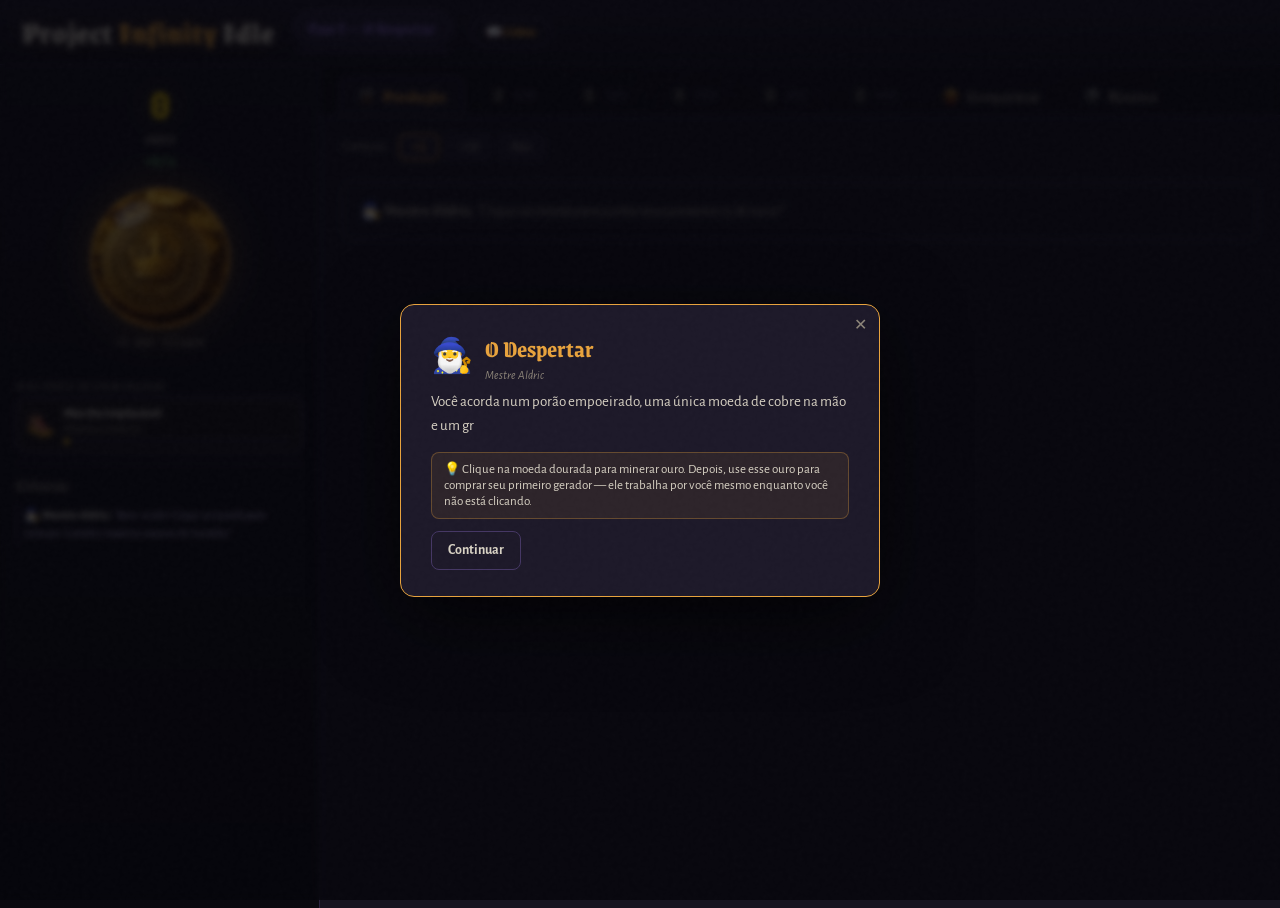
==== index.html @ bbefe7cd "Fix full-list re-render flicker on purchases, add phase lore modal, and fix mobile layout/zoom Purch" ====
<!DOCTYPE html>
<html lang="pt-BR">
<head>
<meta charset="UTF-8">
<meta name="viewport" content="width=device-width, initial-scale=1.0">
<title>Project Infinity Idle</title>
<link rel="icon" type="image/jpeg" href="img/gold-coins.jpg">
<link rel="preconnect" href="https://fonts.googleapis.com">
<link rel="preconnect" href="https://fonts.gstatic.com" crossorigin>
<link href="https://fonts.googleapis.com/css2?family=Grenze+Gotisch:wght@400;600;800&family=Alegreya+Sans:ital,wght@0,400;0,500;0,700;1,400&family=JetBrains+Mono:wght@400;700&display=swap" rel="stylesheet">
<link rel="stylesheet" href="style.css">
</head>
<body>
<div id="grain"></div>

<header id="topbar">
  <button id="panel-toggle" title="Mostrar/ocultar painel de recursos">☰</button>
  <h1 id="game-title">Project <span>Infinity</span> Idle</h1>
  <div id="phase-wrap">
    <div id="phase-badge" title="Sua fase atual de progressão">Fase I — O Despertar</div>
    <div id="phase-progress"><div id="phase-progress-fill"></div></div>
  </div>
  <button id="codex-btn" title="Códex — releia as histórias de Mestre Aldric">📖 Códex</button>
  <div id="essence-badge" class="hidden" title="Essência: +2% de produção global por ponto, permanente">
    <span class="ess-icon">✦</span><span id="essence-count">0</span> Essência
  </div>
</header>

<div id="event-banner" class="hidden"></div>

<main id="layout">

  <!-- ===== Painel esquerdo: recursos + clique ===== -->
  <aside id="left-panel">
    <div id="gold-box">
      <div id="gold-amount">0</div>
      <div id="gold-label">ouro</div>
      <div id="gold-rate">+0/s</div>
    </div>

    <button id="click-coin" title="Clique para minerar ouro">
      <div class="coin-shine"></div>
    </button>
    <div id="click-power-label">+1 por clique</div>

    <div id="left-extra">
      <div id="resources-box"></div>
      <div id="buffs-box"></div>
      <div id="closest-ach-box"></div>

      <div id="log-box">
        <div id="log-title">Crônicas</div>
        <div id="log-feed"></div>
      </div>
    </div>
  </aside>

  <!-- ===== Área central: abas ===== -->
  <section id="main-panel">
    <nav id="tabs"></nav>
    <div id="tab-content"></div>
  </section>

</main>

<div id="float-layer"></div>
<div id="toast-layer"></div>
<div id="modal-layer" class="hidden"></div>

<script src="js/format.js"></script>
<script src="js/data.js"></script>
<script src="js/state.js"></script>
<script src="js/game.js"></script>
<script src="js/ui.js"></script>
<script src="js/main.js"></script>
</body>
</html>
---- style.css ----
/* ===== Project Infinity Idle — grimório obsidiana ===== */

:root {
  --bg: #0b0a10;
  --bg2: #12101a;
  --panel: #16131f;
  --panel2: #1d1929;
  --border: #2c2440;
  --border-hi: #453764;
  --text: #d8d2c4;
  --text-dim: #8d8579;
  --gold: #e8a33d;
  --gold-hi: #ffd700;
  --ember: #ff6b5e;
  --arcane: #8f6fd8;
  --green: #5fbf6b;
  --font-display: 'Grenze Gotisch', serif;
  --font-body: 'Alegreya Sans', sans-serif;
  --font-num: 'JetBrains Mono', monospace;
}

* { margin: 0; padding: 0; box-sizing: border-box; }

html, body { height: 100%; }

body {
  background:
    radial-gradient(1200px 600px at 70% -10%, rgba(143, 111, 216, var(--arcane-glow, 0.08)), transparent 60%),
    radial-gradient(900px 500px at 10% 110%, rgba(232, 163, 61, 0.06), transparent 60%),
    linear-gradient(rgba(11, 10, 16, 0.94), rgba(11, 10, 16, 0.94)),
    url("img/bg-texture.jpg");
  background-size: auto, auto, auto, cover;
  background-attachment: fixed;
  color: var(--text);
  font-family: var(--font-body);
  overflow: hidden;
  user-select: none;
  touch-action: manipulation; /* evita o zoom de duplo-toque ao clicar rápido (ex.: moeda) sem desativar o pinch-to-zoom */
  transition: background 0.6s ease;
}

/* grão sutil */
#grain {
  position: fixed; inset: 0; pointer-events: none; z-index: 999; opacity: 0.35;
  background-image: url("data:image/svg+xml,%3Csvg viewBox='0 0 200 200' xmlns='http://www.w3.org/2000/svg'%3E%3Cfilter id='n'%3E%3CfeTurbulence type='fractalNoise' baseFrequency='0.9' numOctaves='2'/%3E%3CfeColorMatrix type='saturate' values='0'/%3E%3C/filter%3E%3Crect width='100%25' height='100%25' filter='url(%23n)' opacity='0.05'/%3E%3C/svg%3E");
}

/* ===== Topo ===== */
#topbar {
  display: flex; align-items: center; gap: 18px;
  padding: 10px 22px;
  border-bottom: 1px solid var(--border);
  background: linear-gradient(180deg, rgba(29, 25, 41, 0.9), rgba(18, 16, 26, 0.7));
}

#game-title {
  font-family: var(--font-display);
  font-weight: 800;
  font-size: 30px;
  letter-spacing: 1px;
  color: var(--text);
  cursor: pointer;
  text-shadow: 0 0 24px rgba(232, 163, 61, 0.25);
}
#game-title span { color: var(--gold); }

#panel-toggle {
  display: none;
  font-size: 20px;
  background: transparent; color: var(--text-dim);
  border: 1px solid var(--border-hi); border-radius: 8px;
  padding: 4px 10px; cursor: pointer;
}

#phase-wrap { display: flex; flex-direction: column; gap: 4px; min-width: 160px; }
#phase-badge {
  font-family: var(--font-display);
  font-size: 17px;
  color: var(--arcane);
  border: 1px solid var(--border-hi);
  border-radius: 20px;
  padding: 3px 14px;
  background: rgba(143, 111, 216, 0.08);
}
#phase-progress {
  height: 5px; border-radius: 3px;
  background: rgba(143, 111, 216, 0.12);
  overflow: hidden;
  margin: 0 4px;
}
#phase-progress-fill {
  height: 100%; width: 0%;
  background: linear-gradient(90deg, var(--arcane), #b9a0f0);
  transition: width 0.4s ease;
}

#codex-btn {
  font-family: var(--font-body); font-weight: 700; font-size: 13px;
  background: transparent; color: var(--gold);
  border: 1px solid var(--border-hi); border-radius: 20px;
  padding: 5px 14px; cursor: pointer;
  transition: border-color 0.15s, color 0.15s;
}
#codex-btn:hover { border-color: var(--gold-hi); color: var(--gold-hi); }

#essence-badge {
  margin-left: auto;
  font-family: var(--font-num);
  font-size: 14px;
  color: var(--gold);
  border: 1px solid rgba(232, 163, 61, 0.4);
  border-radius: 20px;
  padding: 4px 14px;
  background: rgba(232, 163, 61, 0.07);
}
.ess-icon { margin-right: 4px; }

/* ===== Banner de evento ===== */
#event-banner {
  position: fixed; top: 62px; left: 50%; transform: translateX(-50%);
  z-index: 50;
  background: linear-gradient(180deg, #241d38, #191426);
  border: 1px solid var(--gold);
  border-radius: 10px;
  padding: 10px 20px;
  font-size: 15px;
  box-shadow: 0 8px 40px rgba(232, 163, 61, 0.25);
  animation: bannerIn 0.5s ease;
  max-width: 720px;
}
@keyframes bannerIn { from { transform: translate(-50%, -20px); opacity: 0; } to { transform: translate(-50%, 0); opacity: 1; } }
.ev-icon { font-size: 20px; margin-right: 6px; }
.merchant-btn {
  margin-left: 14px;
  font-family: var(--font-body); font-weight: 700;
  background: var(--gold); color: #1a1408; border: none;
  border-radius: 6px; padding: 6px 14px; cursor: pointer;
}
.merchant-btn:hover { background: var(--gold-hi); }

/* ===== Layout ===== */
#layout {
  display: grid;
  grid-template-columns: 320px 1fr;
  height: calc(100vh - 57px);
}

/* ===== Painel esquerdo ===== */
#left-panel {
  border-right: 1px solid var(--border);
  background: linear-gradient(180deg, var(--bg2), var(--bg));
  display: flex; flex-direction: column;
  padding: 18px 16px 10px;
  overflow-y: auto;
}

#gold-box { text-align: center; }
#gold-amount {
  font-family: var(--font-num);
  font-weight: 700;
  font-size: 34px;
  color: var(--gold-hi);
  text-shadow: 0 0 30px rgba(255, 215, 0, 0.35);
}
#gold-label {
  font-family: var(--font-display);
  font-size: 18px; color: var(--text-dim);
  margin-top: -4px;
}
#gold-rate { font-family: var(--font-num); font-size: 13px; color: var(--green); margin-top: 2px; }

#click-coin {
  width: 140px; height: 140px;
  margin: 18px auto 6px;
  border-radius: 50%;
  border: 3px solid rgba(232, 163, 61, 0.6);
  background-image: url("img/gold-coins.jpg");
  background-size: cover;
  background-position: center 35%;
  cursor: pointer;
  position: relative;
  box-shadow: 0 0 45px rgba(232, 163, 61, 0.3), inset 0 -8px 20px rgba(0,0,0,0.3);
  transition: transform 0.08s ease;
  touch-action: manipulation;
}
#click-coin:hover { transform: scale(1.04); }
#click-coin:active { transform: scale(0.94); }
#click-coin.pulse { animation: coinPulse 0.25s ease; }
@keyframes coinPulse { 0% { box-shadow: 0 0 45px rgba(255,215,0,0.7); } 100% { box-shadow: 0 0 45px rgba(232,163,61,0.3); } }
.coin-shine {
  position: absolute; top: 12px; left: 20px; width: 40px; height: 22px;
  background: rgba(255,255,255,0.35); border-radius: 50%;
  transform: rotate(-25deg); pointer-events: none;
}

#click-power-label {
  text-align: center;
  font-family: var(--font-num); font-size: 12px;
  color: var(--text-dim);
  margin-bottom: 14px;
}

#resources-box { margin: 6px 0; }
.res-row {
  display: flex; align-items: center; gap: 8px;
  font-size: 14px; padding: 3px 6px;
  border-radius: 6px;
}
.res-row:hover { background: rgba(255,255,255,0.03); }
.res-name { color: var(--text-dim); }
.res-val { margin-left: auto; font-family: var(--font-num); font-size: 13px; }

#buffs-box { margin: 8px 0; display: flex; flex-direction: column; gap: 5px; }
.buff-chip {
  font-size: 13px;
  border: 1px solid rgba(232, 163, 61, 0.45);
  background: rgba(232, 163, 61, 0.08);
  border-radius: 8px;
  padding: 4px 10px;
  animation: buffGlow 2s ease-in-out infinite;
}
@keyframes buffGlow { 0%, 100% { box-shadow: 0 0 6px rgba(232,163,61,0.15); } 50% { box-shadow: 0 0 14px rgba(232,163,61,0.4); } }
.buff-t { float: right; font-family: var(--font-num); font-size: 12px; color: var(--gold); }

#closest-ach-box { margin: 6px 0 10px; }
.closest-ach-title { font-size: 11px; color: var(--text-dim); text-transform: uppercase; letter-spacing: 0.5px; margin-bottom: 4px; }
.closest-ach-card {
  display: flex; align-items: center; gap: 10px;
  border: 1px solid var(--border-hi);
  border-radius: 10px;
  padding: 8px 10px;
  background: rgba(232, 163, 61, 0.04);
}
.closest-ach-card.secret { border-style: dashed; background: rgba(143, 111, 216, 0.05); }
.closest-ach-icon { font-size: 22px; }
.closest-ach-info { flex: 1; min-width: 0; }
.closest-ach-name { font-size: 13px; font-weight: 700; }
.closest-ach-desc { font-size: 11px; color: var(--text-dim); margin-bottom: 4px; }
.closest-ach-bar { height: 5px; border-radius: 3px; background: var(--panel2); overflow: hidden; }
.closest-ach-fill { height: 100%; background: linear-gradient(90deg, var(--gold), var(--gold-hi)); transition: width 0.4s ease; }

#log-box {
  margin-top: auto;
  border-top: 1px solid var(--border);
  padding-top: 8px;
  min-height: 180px;
}
#log-title {
  font-family: var(--font-display); font-size: 17px;
  color: var(--text-dim); margin-bottom: 6px;
}
#log-feed { max-height: 220px; overflow-y: auto; font-size: 12.5px; line-height: 1.45; }
.log-entry {
  padding: 4px 6px; border-left: 2px solid var(--border);
  margin-bottom: 4px; color: var(--text-dim);
  animation: logIn 0.3s ease;
}
.log-entry b { color: var(--text); }
.log-entry i { color: #b9aed6; }
@keyframes logIn { from { opacity: 0; transform: translateX(-8px); } to { opacity: 1; transform: none; } }
.ach-bonus { color: var(--green); font-size: 11px; }

/* ===== Painel central ===== */
#main-panel { display: flex; flex-direction: column; overflow: hidden; }

#tabs {
  display: flex; gap: 4px;
  padding: 10px 18px 0;
  border-bottom: 1px solid var(--border);
  flex-wrap: wrap;
}
.tab-btn {
  font-family: var(--font-display);
  font-size: 17px; letter-spacing: 0.5px;
  background: transparent;
  color: var(--text-dim);
  border: 1px solid transparent;
  border-bottom: none;
  border-radius: 10px 10px 0 0;
  padding: 7px 18px;
  cursor: pointer;
  transition: color 0.15s;
}
.tab-btn:hover { color: var(--text); }
.tab-btn.active {
  color: var(--gold);
  background: var(--panel);
  border-color: var(--border);
}
.tab-btn.locked { color: #4d4660; cursor: not-allowed; }
.tab-icon { margin-right: 6px; display: inline-flex; vertical-align: -5px; }
.tab-icon img { width: 20px; height: 20px; object-fit: contain; }

#tab-content {
  flex: 1; overflow-y: auto;
  padding: 18px 22px 40px;
  background: var(--panel);
}

.section-title {
  font-family: var(--font-display);
  font-size: 21px; color: var(--gold);
  margin: 18px 0 10px;
}
.tab-intro { color: var(--text-dim); margin-bottom: 14px; font-style: italic; }
.empty-hint {
  padding: 18px; color: var(--text-dim);
  border: 1px dashed var(--border-hi); border-radius: 10px;
  margin-top: 10px;
}

/* ===== Botões de compra ===== */
.buy-bar { display: flex; align-items: center; gap: 6px; margin-bottom: 12px; }
.buy-label { color: var(--text-dim); font-size: 13px; margin-right: 4px; }
.buy-amt {
  font-family: var(--font-num); font-size: 12px;
  background: var(--panel2); color: var(--text-dim);
  border: 1px solid var(--border); border-radius: 6px;
  padding: 4px 12px; cursor: pointer;
}
.buy-amt.active { color: var(--gold); border-color: var(--gold); }

.buy-btn {
  font-family: var(--font-body); font-weight: 700; font-size: 13px;
  min-width: 130px;
  background: var(--panel2);
  color: #6e6552;
  border: 1px solid var(--border);
  border-radius: 8px;
  padding: 8px 12px;
  cursor: not-allowed;
  transition: all 0.15s;
  text-align: center;
}
.buy-btn.afford {
  background: linear-gradient(180deg, #3a2f14, #2b2210);
  color: var(--gold-hi);
  border-color: var(--gold);
  cursor: pointer;
  box-shadow: 0 0 12px rgba(232, 163, 61, 0.15);
}
.buy-btn.afford:hover { background: linear-gradient(180deg, #4a3c18, #352a12); transform: translateY(-1px); }
.buy-btn.afford:active { transform: translateY(1px); }
.btn-cost { font-family: var(--font-num); font-weight: 400; font-size: 11px; opacity: 0.85; }
.cost-missing { color: var(--ember); }

/* ===== Geradores ===== */
.gen-list { display: flex; flex-direction: column; gap: 8px; }
.gen-row {
  display: flex; align-items: center; gap: 14px;
  background: var(--panel2);
  border: 1px solid var(--border);
  border-radius: 10px;
  padding: 10px 14px;
}
.row-enter { animation: rowIn 0.35s ease; }
.row-enter-sm { animation: rowIn 0.3s ease; }
@keyframes rowIn { from { opacity: 0; transform: translateY(8px); } to { opacity: 1; transform: none; } }
.gen-row:hover { border-color: var(--border-hi); }
.gen-info { flex: 1; }
.gen-icon { font-size: 20px; }
.gen-name { font-size: 16px; font-weight: 700; }
.gen-owned { font-family: var(--font-num); font-size: 12px; color: var(--gold); margin-left: 6px; }
.gen-flavor { font-size: 12px; color: var(--text-dim); font-style: italic; }
.gen-prod { font-family: var(--font-num); font-size: 12px; color: var(--green); margin-top: 2px; }

/* ===== Upgrades ===== */
.up-grid { display: grid; grid-template-columns: repeat(auto-fill, minmax(180px, 1fr)); gap: 10px; }
.up-card {
  background: var(--panel2);
  border: 1px solid var(--border);
  border-radius: 10px;
  padding: 12px;
  text-align: left;
  color: var(--text);
  cursor: not-allowed;
  transition: all 0.15s;
  font-family: var(--font-body);
  opacity: 0.6;
}
.up-card.afford { opacity: 1; border-color: var(--arcane); cursor: pointer; box-shadow: 0 0 12px rgba(143, 111, 216, 0.12); }
.up-card.afford:hover { transform: translateY(-2px); border-color: #b9a0f0; }
.up-icon { font-size: 22px; }
.up-name { font-weight: 700; font-size: 14px; margin: 4px 0 2px; }
.up-desc { font-size: 12px; color: var(--text-dim); }
.up-cost { font-family: var(--font-num); font-size: 11px; color: var(--gold); margin-top: 6px; }

/* ===== Combate ===== */
.combat-panel {
  background: linear-gradient(180deg, #1c1526, #151020);
  border: 1px solid var(--border-hi);
  border-radius: 14px;
  padding: 16px 20px;
  text-align: center;
  margin-bottom: 6px;
}
.combat-wave { font-family: var(--font-display); font-size: 20px; margin-bottom: 8px; }
.boss-tag { color: var(--ember); animation: bossPulse 0.8s ease-in-out infinite; }
.cd-tag { color: var(--text-dim); font-size: 14px; }
@keyframes bossPulse { 0%, 100% { opacity: 1; } 50% { opacity: 0.4; } }
.enemy-box {
  width: 64px; height: 64px;
  background: transparent; border: none; cursor: pointer;
  transition: transform 0.08s;
  filter: drop-shadow(0 0 18px rgba(255, 107, 94, 0.25));
}
.enemy-img { width: 100%; height: 100%; object-fit: contain; pointer-events: none; }
.enemy-box:hover { transform: scale(1.08); }
.enemy-box:active { transform: scale(0.9); }
.enemy-box.is-boss { width: 84px; height: 84px; filter: drop-shadow(0 0 30px rgba(255, 60, 40, 0.5)); }
.enemy-box.shake { animation: enemyShake 0.28s ease; }
@keyframes enemyShake {
  10%, 90% { transform: translateX(-2px) rotate(-1deg); }
  20%, 80% { transform: translateX(4px) rotate(1deg); }
  30%, 50%, 70% { transform: translateX(-7px) rotate(-2deg); }
  40%, 60% { transform: translateX(7px) rotate(2deg); }
  100% { transform: none; }
}
.hp-bar {
  height: 16px; border-radius: 8px;
  background: #241c30;
  border: 1px solid var(--border-hi);
  overflow: hidden;
  margin: 10px auto 4px; max-width: 460px;
}
.hp-fill {
  height: 100%;
  background: linear-gradient(90deg, #c93b30, #ff6b5e);
  transition: width 0.15s linear;
}
.hp-fill.flash { animation: hpFlash 0.35s ease; }
@keyframes hpFlash {
  0% { filter: brightness(2.6) saturate(1.5); }
  100% { filter: brightness(1); }
}
.hp-text { font-family: var(--font-num); font-size: 12px; color: var(--text-dim); }
.boss-timer { font-family: var(--font-num); font-size: 15px; color: var(--ember); min-height: 20px; }
.team-dps { font-size: 13px; color: var(--text-dim); margin-top: 4px; }

/* ===== Heróis ===== */
.hero-list { display: flex; flex-direction: column; gap: 8px; }
.hero-row {
  display: flex; align-items: center; gap: 14px;
  background: var(--panel2);
  border: 1px solid var(--border);
  border-radius: 10px;
  padding: 10px 14px;
}
.hero-portrait {
  flex: none; width: 52px; height: 52px;
  border-radius: 50%;
  background-size: cover; background-position: center;
  border: 2px solid var(--border-hi);
  box-shadow: 0 0 12px rgba(0,0,0,0.5);
  filter: saturate(0.9) contrast(1.05);
}
.hero-locked .hero-portrait { filter: grayscale(0.8) brightness(0.6); }
.hero-locked { opacity: 0.75; border-style: dashed; }
.hero-info { flex: 1; }
.hero-icon { font-size: 20px; }
.hero-name { font-size: 15px; }
.hero-title { color: var(--arcane); font-size: 12.5px; font-style: italic; margin-left: 4px; }
.hero-story { font-size: 12.5px; color: var(--text-dim); font-style: italic; margin-top: 3px; }
.hero-stats { font-family: var(--font-num); font-size: 12.5px; color: var(--text-dim); margin-top: 3px; }
.hero-stats b { color: var(--text); }
.hero-gear { margin-top: 5px; display: flex; gap: 6px; }
.gear-chip {
  font-family: var(--font-num); font-size: 11px;
  border: 1px solid; border-radius: 6px;
  padding: 2px 8px;
}
.gear-empty { border-color: var(--border); color: #55506a; }

/* ===== Classes, Campo de Batalha, Reserva e Bolsa ===== */
.hero-class-tag { font-size: 11px; font-family: var(--font-num); margin-left: 6px; }

.synergy-bar {
  display: flex; align-items: center; gap: 16px; flex-wrap: wrap;
  background: var(--panel2);
  border: 1px solid var(--border-hi);
  border-radius: 10px;
  padding: 8px 14px;
  margin: 4px 0;
}
.synergy-classes { display: flex; gap: 14px; }
.synergy-class { display: flex; align-items: center; gap: 4px; font-family: var(--font-num); font-weight: 700; }
.sc-icon { font-size: 16px; }
.sc-count { font-size: 15px; }
.synergy-bonus { font-size: 13px; color: var(--text-dim); }
.synergy-bonus b { color: var(--gold-hi); font-family: var(--font-num); }
.sb-hint { font-size: 11px; opacity: 0.7; margin-left: 4px; }
.sb-none { color: var(--ember); font-weight: 700; }

.field-grid, .bench-grid, .bag-grid {
  display: grid;
  grid-template-columns: repeat(auto-fill, minmax(146px, 1fr));
  gap: 10px;
}
.bench-grid, .bag-grid { border-radius: 12px; transition: box-shadow 0.15s; }
.bench-grid.dragover { box-shadow: inset 0 0 0 2px var(--gold-hi); }

.field-slot {
  min-height: 152px;
  border: 1px dashed var(--border-hi);
  border-radius: 12px;
  background: rgba(143, 111, 216, 0.03);
  display: flex; flex-direction: column;
  transition: border-color 0.15s, background 0.15s, box-shadow 0.15s;
}
.field-slot.filled { border-style: solid; border-color: var(--border); background: transparent; }
.field-slot.dragover { border-color: var(--gold-hi); background: rgba(232, 163, 61, 0.1); box-shadow: 0 0 14px rgba(232, 163, 61, 0.25); }
.fs-empty {
  flex: 1; display: flex; align-items: center; justify-content: center;
  color: #55506a; font-size: 12px; font-family: var(--font-num);
  cursor: pointer;
}
.field-slot:not(.filled):hover .fs-empty { color: var(--text-dim); }

.hero-mini {
  background: var(--panel2);
  border: 1px solid var(--border);
  border-radius: 12px;
  padding: 8px;
  display: flex; flex-direction: column; gap: 5px;
  cursor: grab;
  width: 100%;
  transition: transform 0.12s, border-color 0.15s, box-shadow 0.15s, opacity 0.15s;
}
.hero-mini:hover { border-color: var(--border-hi); transform: translateY(-1px); }
.hero-mini:active { cursor: grabbing; }
.hero-mini.selected { border-color: var(--gold-hi); box-shadow: 0 0 14px rgba(232, 163, 61, 0.3); }
.hero-mini.dragging { opacity: 0.45; }
.hero-mini.dragover { border-color: var(--gold-hi); box-shadow: 0 0 14px rgba(232, 163, 61, 0.3); }
.hero-mini.eligible-up { border-color: var(--green); box-shadow: 0 0 12px rgba(95, 191, 107, 0.25); }
.hero-mini.eligible-down { border-color: #6a3d3d; opacity: 0.8; }
.hm-head { display: flex; align-items: center; gap: 6px; }
.hm-portrait { width: 40px; height: 40px; border-width: 2px; }
.hm-class { font-size: 16px; }
.hm-delta { margin-left: auto; font-family: var(--font-num); font-size: 11px; font-weight: 700; }
.hero-mini.eligible-up .hm-delta { color: var(--green); }
.hero-mini.eligible-down .hm-delta { color: var(--ember); }
.hm-name { font-size: 13px; }
.hm-name b { color: var(--text); }
.hm-stats { font-family: var(--font-num); font-size: 11px; color: var(--text-dim); }
.hm-stats b { color: var(--text); }
.hm-gear { margin-top: 2px; flex-wrap: wrap; }
.mini-chip { cursor: pointer; }
.mini-chip:hover { filter: brightness(1.35); }
.hm-level { min-width: 0; width: 100%; font-size: 12px; padding: 5px 6px; margin-top: auto; }

.gear-chip.droptarget { outline: 1px dashed currentColor; outline-offset: 1px; }
.gear-chip.eligible-up { border-color: var(--green) !important; color: var(--green) !important; }
.gear-chip.eligible-down { border-color: var(--ember) !important; color: var(--ember) !important; }

.bag-count { font-family: var(--font-num); font-size: 13px; color: var(--gold); }
.bag-card {
  background: var(--bg2);
  border: 2px solid var(--border-hi);
  border-radius: 12px;
  padding: 10px 8px;
  text-align: center;
  position: relative;
  cursor: grab;
  transition: transform 0.12s, box-shadow 0.15s, opacity 0.15s;
}
.bag-card:hover { transform: translateY(-2px); box-shadow: 0 4px 16px rgba(0, 0, 0, 0.4); }
.bag-card:active { cursor: grabbing; }
.bag-card.selected { box-shadow: 0 0 16px rgba(232, 163, 61, 0.45); }
.bag-card.dragging { opacity: 0.45; }
.bc-icon { font-size: 30px; filter: drop-shadow(0 0 8px currentColor); }
.bc-rar { font-family: var(--font-display); font-size: 15px; }
.bc-slot { font-size: 11px; color: var(--text-dim); }
.bc-mult { font-family: var(--font-num); font-size: 12px; color: var(--text); margin-top: 2px; }
.bc-aff { font-size: 13px; margin-top: 3px; min-height: 16px; }
.bc-scrap {
  position: absolute; top: 4px; right: 4px;
  background: rgba(0, 0, 0, 0.35);
  border: 1px solid var(--border);
  border-radius: 6px;
  font-size: 12px; line-height: 1;
  padding: 3px 5px; cursor: pointer; color: var(--text-dim);
  transition: border-color 0.12s, color 0.12s, background 0.12s;
}
.bc-scrap:hover { border-color: var(--ember); color: var(--ember); background: rgba(255, 107, 94, 0.12); }

/* ===== Base ===== */
.room-grid { display: grid; grid-template-columns: repeat(auto-fill, minmax(250px, 1fr)); gap: 12px; }
.room-card {
  background: var(--panel2);
  border: 1px solid var(--border);
  border-radius: 12px;
  padding: 14px;
  display: flex; flex-direction: column; gap: 8px;
}
.room-card:hover { border-color: var(--border-hi); }
.room-icon { font-size: 22px; }
.room-head { font-size: 15px; }
.room-lvl { float: right; font-family: var(--font-num); font-size: 12px; color: var(--gold); }
.room-desc { font-size: 12.5px; color: var(--text-dim); flex: 1; }
.room-btn { min-width: 0; }

/* ===== Talentos ===== */
.know-banner {
  font-size: 15px;
  border: 1px solid var(--border-hi);
  background: rgba(143, 111, 216, 0.06);
  border-radius: 10px;
  padding: 10px 16px;
  margin-bottom: 14px;
  font-family: var(--font-num);
}
.talent-trees { display: grid; grid-template-columns: repeat(3, 1fr); gap: 14px; }
.tree-title { font-family: var(--font-display); font-size: 20px; text-align: center; color: var(--arcane); margin-bottom: 8px; }
.talent-col { display: flex; flex-direction: column; gap: 8px; }
.talent-card {
  background: var(--panel2);
  border: 1px solid var(--border);
  border-radius: 10px;
  padding: 10px 12px;
  text-align: left;
  color: var(--text);
  font-family: var(--font-body);
  cursor: not-allowed;
  opacity: 0.65;
  transition: all 0.15s;
}
.talent-card.afford { opacity: 1; cursor: pointer; border-color: var(--arcane); }
.talent-card.afford:hover { transform: translateY(-2px); box-shadow: 0 4px 16px rgba(143, 111, 216, 0.2); }
.talent-card.maxed { opacity: 1; border-color: var(--gold); background: rgba(232, 163, 61, 0.06); }
.tal-head { font-size: 14px; }
.tal-lvl { float: right; font-family: var(--font-num); font-size: 12px; color: var(--gold); }
.tal-desc { font-size: 12px; color: var(--text-dim); margin: 4px 0; }
.tal-cost { font-family: var(--font-num); font-size: 11px; color: var(--arcane); }

/* ===== Prestígio ===== */
.prestige-box {
  max-width: 560px; margin: 30px auto; text-align: center;
  background: radial-gradient(400px 300px at 50% 0%, rgba(232, 163, 61, 0.08), transparent), var(--panel2);
  border: 1px solid var(--gold);
  border-radius: 16px;
  padding: 30px;
  box-shadow: 0 0 60px rgba(232, 163, 61, 0.12);
}
.prestige-sigil {
  font-size: 54px; color: var(--gold);
  animation: sigilSpin 12s linear infinite;
  display: inline-block;
  text-shadow: 0 0 30px rgba(232, 163, 61, 0.6);
}
@keyframes sigilSpin { from { transform: rotate(0); } to { transform: rotate(360deg); } }
.prestige-title { font-family: var(--font-display); font-size: 32px; color: var(--gold); }
.prestige-text { color: var(--text-dim); font-size: 14px; margin: 14px 0; line-height: 1.5; }
.prestige-current { font-size: 15px; margin-bottom: 18px; }
.prestige-btn {
  font-family: var(--font-display); font-size: 24px; letter-spacing: 2px;
  background: linear-gradient(180deg, var(--gold), #a86f1c);
  color: #1a1205;
  border: none; border-radius: 12px;
  padding: 14px 40px;
  cursor: pointer;
  box-shadow: 0 0 30px rgba(232, 163, 61, 0.4);
  transition: all 0.15s;
}
.prestige-btn:hover { transform: scale(1.04); box-shadow: 0 0 45px rgba(255, 215, 0, 0.5); }
.prestige-btn.disabled { filter: grayscale(0.8); opacity: 0.5; cursor: not-allowed; }
.prestige-btn .btn-cost { font-family: var(--font-num); font-size: 12px; letter-spacing: 0; }
.prestige-hint { margin-top: 16px; font-size: 12px; color: var(--text-dim); }

/* ===== Conquistas ===== */
.ach-summary {
  font-size: 15px;
  border: 1px solid var(--border-hi);
  border-radius: 10px;
  padding: 10px 16px;
  background: rgba(232, 163, 61, 0.05);
}
.ach-grid { display: grid; grid-template-columns: repeat(auto-fill, minmax(150px, 1fr)); gap: 10px; }
.ach-card {
  background: var(--panel2);
  border: 1px solid var(--border);
  border-radius: 10px;
  padding: 12px;
  text-align: center;
  opacity: 0.45;
  transition: all 0.2s;
}
.ach-card.done {
  opacity: 1;
  border-color: var(--gold);
  box-shadow: 0 0 14px rgba(232, 163, 61, 0.15);
}
.ach-card.secret { border-style: dashed; }
.ach-icon { font-size: 26px; }
.ach-name { font-weight: 700; font-size: 13px; margin: 4px 0 2px; }
.ach-desc { font-size: 11px; color: var(--text-dim); }

/* ===== Ajustes ===== */
.config-box { max-width: 460px; display: flex; flex-direction: column; gap: 10px; }
.cfg-btn {
  font-family: var(--font-body); font-weight: 700; font-size: 14px;
  background: var(--panel2); color: var(--text);
  border: 1px solid var(--border-hi);
  border-radius: 8px;
  padding: 10px 16px;
  cursor: pointer;
  text-align: left;
  transition: all 0.15s;
}
.cfg-btn:hover { border-color: var(--gold); }
.cfg-btn.danger { border-color: rgba(255, 107, 94, 0.5); color: var(--ember); }
.cfg-btn.danger:hover { background: rgba(255, 107, 94, 0.1); }
.stats-box { font-size: 13.5px; line-height: 1.8; color: var(--text-dim); }
.stats-box b { color: var(--text); font-family: var(--font-num); font-size: 12.5px; }
.save-area {
  width: 100%; height: 110px;
  background: var(--bg); color: var(--text);
  border: 1px solid var(--border-hi); border-radius: 8px;
  font-family: var(--font-num); font-size: 11px;
  padding: 8px; margin: 10px 0; resize: none;
}

/* ===== Números flutuantes ===== */
#float-layer { position: fixed; inset: 0; pointer-events: none; z-index: 200; }
.float-num {
  position: absolute;
  font-family: var(--font-num); font-weight: 700; font-size: 17px;
  color: var(--gold-hi);
  text-shadow: 0 2px 8px rgba(0,0,0,0.8);
  animation: floatUp 1.4s ease-out forwards;
  pointer-events: none;
}
@keyframes floatUp {
  0% { opacity: 1; transform: translateY(0) scale(1); }
  100% { opacity: 0; transform: translateY(-70px) scale(1.25); }
}

/* ===== Toasts ===== */
#toast-layer {
  position: fixed; bottom: 20px; right: 20px; z-index: 300;
  display: flex; flex-direction: column; gap: 8px;
}
.toast {
  background: var(--panel2);
  border: 1px solid var(--gold);
  border-radius: 10px;
  padding: 10px 18px;
  font-size: 14px;
  opacity: 0; transform: translateX(30px);
  transition: all 0.35s ease;
  box-shadow: 0 8px 30px rgba(0,0,0,0.5);
}
.toast.show { opacity: 1; transform: none; }
.toast-big {
  font-size: 18px; font-weight: 700;
  padding: 16px 26px;
  animation: toastBigIn 0.4s ease;
}
@keyframes toastBigIn { 0% { transform: scale(0.7) translateX(30px); } 60% { transform: scale(1.08) translateX(0); } 100% { transform: scale(1); } }

/* ===== Flash de tela (drops raros) ===== */
.screen-flash {
  position: fixed; inset: 0; z-index: 500; pointer-events: none;
  opacity: 0; transition: opacity 0.15s ease;
}
.screen-flash.show { opacity: 0.3; }

/* ===== Moeda dourada ===== */
.golden-coin {
  position: fixed; z-index: 250;
  font-size: 42px;
  background: transparent; border: none; cursor: pointer;
  animation: goldenFloat 2s ease-in-out infinite, goldenIn 0.5s ease;
  filter: drop-shadow(0 0 16px rgba(255, 215, 0, 0.8));
}
.golden-coin:hover { transform: scale(1.2); }
@keyframes goldenFloat { 0%, 100% { margin-top: 0; } 50% { margin-top: -12px; } }
@keyframes goldenIn { from { opacity: 0; transform: scale(0); } to { opacity: 1; transform: scale(1); } }
.golden-coin.golden-urgent {
  animation: goldenFloat 0.6s ease-in-out infinite, goldenUrgentPulse 0.6s ease-in-out infinite;
}
@keyframes goldenUrgentPulse {
  0%, 100% { filter: drop-shadow(0 0 16px rgba(255, 215, 0, 0.8)); transform: scale(1); }
  50% { filter: drop-shadow(0 0 36px rgba(255, 70, 40, 0.95)); transform: scale(1.12); }
}

/* ===== Modal ===== */
#modal-layer {
  position: fixed; inset: 0; z-index: 400;
  background: rgba(5, 4, 10, 0.75);
  display: flex; align-items: center; justify-content: center;
  backdrop-filter: blur(3px);
}
#modal-layer.hidden { display: none; }
.modal-box {
  position: relative;
  background: var(--panel2);
  border: 1px solid var(--gold);
  border-radius: 14px;
  padding: 26px 30px;
  max-width: 480px; width: 90%;
  box-shadow: 0 20px 80px rgba(0,0,0,0.7);
  animation: bannerIn 0.3s ease;
}
.modal-box h3 { font-family: var(--font-display); font-size: 24px; color: var(--gold); margin-bottom: 10px; }
.modal-text { font-size: 15px; line-height: 1.6; margin-bottom: 14px; }
.modal-row { display: flex; gap: 10px; margin-top: 10px; }
.modal-close {
  position: absolute; top: 10px; right: 12px;
  background: transparent; border: none; color: var(--text-dim);
  font-size: 16px; cursor: pointer;
}
.modal-close:hover { color: var(--text); }

/* ===== Modal de Lore/Códex ===== */
.lore-head { display: flex; align-items: center; gap: 12px; margin-bottom: 8px; }
.lore-icon { font-size: 34px; }
.lore-head h3 { margin-bottom: 2px; }
.lore-sub { font-size: 12px; color: var(--text-dim); font-style: italic; }
.lore-body { min-height: 3.2em; }
.lore-tip {
  background: rgba(232, 163, 61, 0.08);
  border: 1px solid rgba(232, 163, 61, 0.3);
  border-radius: 8px;
  padding: 8px 12px;
  font-size: 13px;
  margin-bottom: 12px;
}
.codex-list { display: flex; flex-direction: column; gap: 8px; margin-top: 12px; max-height: 50vh; overflow-y: auto; }

.hidden { display: none !important; }

/* ===== Scrollbars ===== */
::-webkit-scrollbar { width: 9px; }
::-webkit-scrollbar-track { background: var(--bg); }
::-webkit-scrollbar-thumb { background: var(--border-hi); border-radius: 5px; }
::-webkit-scrollbar-thumb:hover { background: #5a4a80; }

/* ===== Responsivo ===== */
@media (max-width: 900px) {
  #topbar { flex-wrap: wrap; row-gap: 8px; }
  #game-title { flex: 1 1 auto; min-width: 0; overflow: hidden; text-overflow: ellipsis; white-space: nowrap; }

  #panel-toggle { display: inline-flex; align-items: center; order: 5; }
  #panel-toggle::after { content: 'Recursos'; font-size: 12px; margin-left: 6px; }

  #layout { display: flex; flex-direction: column; height: calc(100vh - 57px); }
  body { overflow: hidden; }
  .talent-trees { grid-template-columns: 1fr; }

  /* painel esquerdo vira uma barra sempre visível (moeda de clique + ouro nunca ficam escondidos) */
  #left-panel {
    flex: none;
    flex-direction: row;
    flex-wrap: wrap;
    align-items: center;
    gap: 6px 16px;
    padding: 10px 14px;
    border-right: none;
    border-bottom: 1px solid var(--border);
    overflow: visible;
  }
  #gold-box { text-align: left; }
  #gold-amount { font-size: 22px; }
  #gold-label { font-size: 13px; }
  #click-coin { width: 56px; height: 56px; margin: 0; order: -1; }
  .coin-shine { top: 5px; left: 8px; width: 16px; height: 9px; }
  #click-power-label { margin: 0; font-size: 11px; }

  /* recursos/buffs/conquista mais próxima/crônicas ficam recolhidos atrás do ☰ */
  #left-extra {
    display: none;
    flex-basis: 100%;
    max-height: 55vh;
    overflow-y: auto;
  }
  #left-panel.open #left-extra { display: block; }

  #main-panel { flex: 1 1 auto; min-height: 0; }
}

@media (max-width: 480px) {
  #topbar { padding: 8px 12px; gap: 8px; }
  #game-title { font-size: 19px; }
  #phase-wrap { min-width: 0; }
  #phase-badge { font-size: 13px; padding: 2px 10px; }
  #essence-badge { font-size: 12px; padding: 3px 10px; }
  #codex-btn { font-size: 12px; padding: 4px 10px; }
  #tab-content { padding: 12px 12px 30px; }
  .tab-btn { font-size: 14px; padding: 8px 12px; }
  .up-grid { grid-template-columns: repeat(auto-fill, minmax(140px, 1fr)); }
  .room-grid { grid-template-columns: 1fr; }
  .ach-grid { grid-template-columns: repeat(auto-fill, minmax(120px, 1fr)); }
  .field-grid, .bench-grid, .bag-grid { grid-template-columns: repeat(auto-fill, minmax(104px, 1fr)); gap: 8px; }
  .hm-name { font-size: 12px; }
  .hm-portrait { width: 34px; height: 34px; }
  .field-slot { min-height: 140px; }
  .synergy-bar { gap: 10px; padding: 8px 10px; }
}

/* ===== Acessibilidade: movimento reduzido ===== */
@media (prefers-reduced-motion: reduce) {
  *, *::before, *::after {
    animation-duration: 0.01ms !important;
    animation-iteration-count: 1 !important;
    transition-duration: 0.01ms !important;
  }
  .screen-flash { display: none; }
}

/* ===== Forja de Armas ===== */
.forge-intro { font-size: 13px; color: var(--text-dim); margin: 2px 0 12px; line-height: 1.5; }
.forge-intro b { color: var(--text); }
.forge-panel {
  background: linear-gradient(180deg, var(--panel2), var(--panel));
  border: 1px solid var(--border);
  border-radius: 12px;
  padding: 14px;
}
.forge-tiers { display: grid; grid-template-columns: repeat(auto-fit, minmax(150px, 1fr)); gap: 10px; }
.forge-tier {
  background: var(--panel);
  border: 1px solid var(--border);
  border-radius: 10px;
  padding: 10px 12px;
  color: var(--text-dim);
  font-family: var(--font-body);
  text-align: left;
  cursor: default;
  opacity: 0.85;
  transition: transform 0.12s ease, border-color 0.15s ease, box-shadow 0.15s ease;
}
.forge-tier.afford { opacity: 1; cursor: pointer; border-color: var(--gold); box-shadow: 0 0 12px rgba(232,163,61,0.12); }
.forge-tier.afford:hover { transform: translateY(-2px); border-color: var(--gold-hi); }
.forge-tier:disabled { cursor: not-allowed; }
.ft-head { font-size: 15px; color: var(--text); font-weight: 700; }
.forge-tier.afford .ft-head { color: var(--gold-hi); }
.ft-odds { font-family: var(--font-num); font-size: 11px; margin: 5px 0; display: flex; gap: 6px; flex-wrap: wrap; }
.ft-cost { font-family: var(--font-num); font-size: 11.5px; color: var(--gold); }
.ft-cost .cost-missing { color: var(--ember); }

.forge-card-area:empty { display: none; }
.forge-card-area { margin-top: 14px; }
.forge-card {
  display: flex; align-items: center; gap: 16px;
  background: var(--bg2);
  border: 2px solid var(--border-hi);
  border-radius: 12px;
  padding: 14px 18px;
}
.forge-card.reveal { animation: forgeReveal 0.5s cubic-bezier(0.2, 0.8, 0.2, 1); }
@keyframes forgeReveal {
  0%   { transform: rotateY(90deg) scale(0.8); opacity: 0; }
  60%  { transform: rotateY(-8deg) scale(1.04); opacity: 1; }
  100% { transform: rotateY(0) scale(1); opacity: 1; }
}
.fc-icon { font-size: 46px; flex: none; filter: drop-shadow(0 0 10px currentColor); }
.fc-body { flex: 1; }
.fc-rar { font-family: var(--font-display); font-size: 19px; letter-spacing: 0.5px; }
.fc-mult { font-family: var(--font-num); font-size: 13px; color: var(--text); margin: 2px 0 6px; }
.aff-line { font-size: 12.5px; color: var(--text-dim); line-height: 1.6; }
.aff-line b { color: var(--green); }
.aff-none { font-style: italic; opacity: 0.7; }

.forge-equip { margin-top: 12px; }
.fe-label { font-size: 12.5px; color: var(--text-dim); margin-bottom: 6px; }
.fe-heroes { display: flex; flex-wrap: wrap; gap: 8px; }
.fe-hero {
  display: flex; align-items: center; gap: 6px;
  background: var(--panel2);
  border: 1px solid var(--border);
  border-radius: 8px;
  padding: 6px 10px;
  color: var(--text);
  font-family: var(--font-body);
  cursor: pointer;
  transition: transform 0.12s ease, border-color 0.15s ease;
}
.fe-hero:hover { transform: translateY(-1px); }
.fe-hero.up { border-color: var(--green); }
.fe-hero.down { border-color: #6a3d3d; opacity: 0.85; }
.feh-icon { font-size: 17px; }
.feh-name { font-size: 13px; }
.feh-delta { font-family: var(--font-num); font-size: 11px; }
.fe-hero.up .feh-delta { color: var(--green); }
.fe-hero.down .feh-delta { color: var(--ember); }

.forge-scrap {
  margin-top: 12px;
  background: var(--panel);
  border: 1px solid var(--border);
  border-radius: 8px;
  padding: 8px 14px;
  color: var(--text-dim);
  font-family: var(--font-body); font-size: 13px;
  cursor: pointer;
  transition: border-color 0.15s ease, color 0.15s ease;
}
.forge-scrap:hover { border-color: var(--border-hi); color: var(--text); }

.forge-stat { margin-top: 12px; font-size: 12px; color: var(--text-dim); font-family: var(--font-num); }
.forge-stat b { color: var(--text); }
.forge-wait { color: var(--gold); }

.chip-aff { font-size: 10px; margin-left: 2px; opacity: 0.9; }
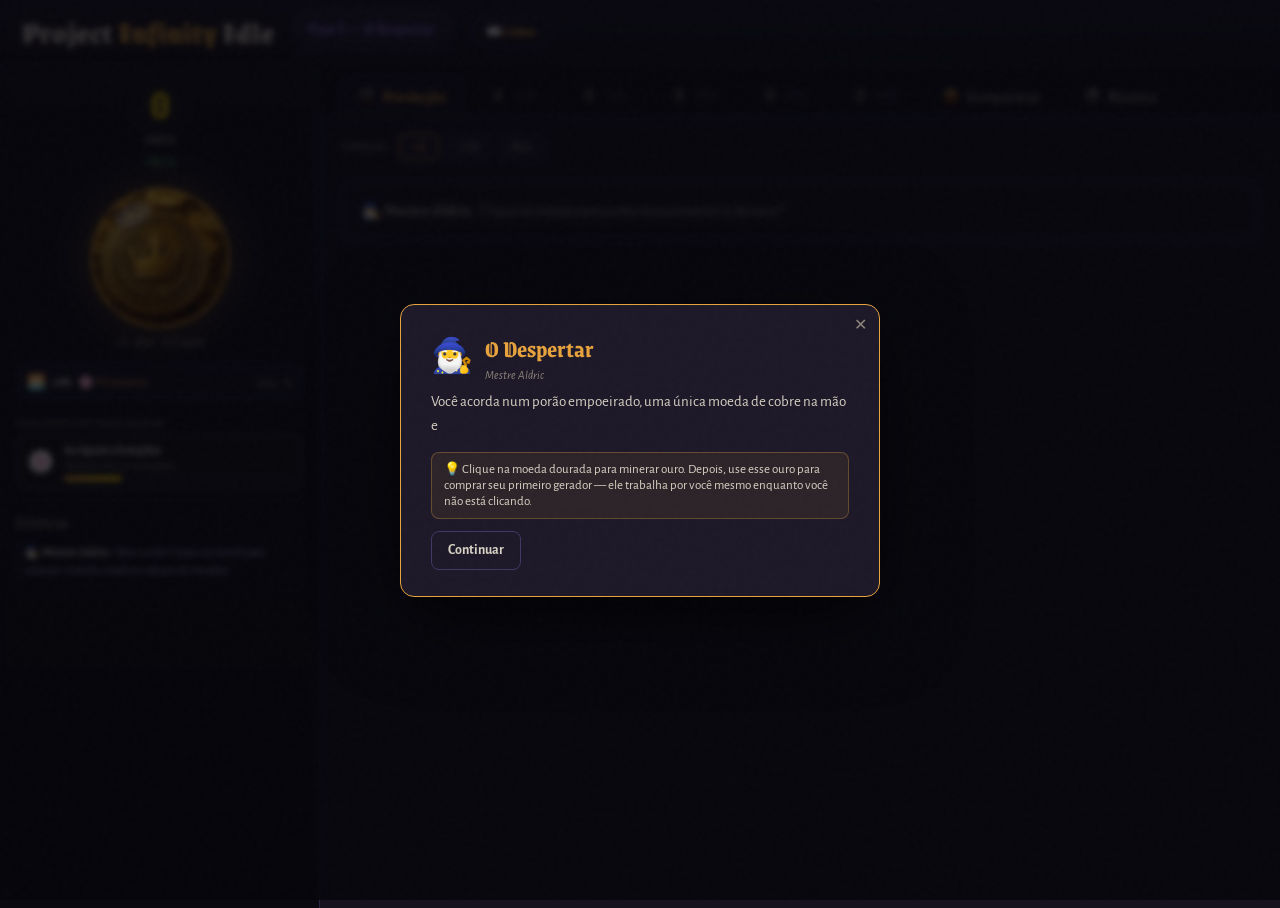
==== commit 2ae050cd: "Add expansion: living world, pets, research tree, dynamic market, city NPCs, hidden lore, secrets, a" ====
--- a/index.html
+++ b/index.html
@@ -71,7 +71,9 @@
 <script src="js/data.js"></script>
 <script src="js/state.js"></script>
 <script src="js/game.js"></script>
+<script src="js/expansion.js"></script>
 <script src="js/ui.js"></script>
+<script src="js/ui-ext.js"></script>
 <script src="js/main.js"></script>
 </body>
 </html>
--- a/style.css
+++ b/style.css
@@ -357,7 +357,13 @@
 .row-enter-sm { animation: rowIn 0.3s ease; }
 @keyframes rowIn { from { opacity: 0; transform: translateY(8px); } to { opacity: 1; transform: none; } }
 .gen-row:hover { border-color: var(--border-hi); }
-.gen-info { flex: 1; }
+.gen-info { flex: 1; min-width: 0; }
+.gen-thumb {
+  width: 52px; height: 52px; flex: none;
+  object-fit: cover; border-radius: 8px;
+  border: 1px solid var(--border);
+  display: block;
+}
 .gen-icon { font-size: 20px; }
 .gen-name { font-size: 16px; font-weight: 700; }
 .gen-owned { font-family: var(--font-num); font-size: 12px; color: var(--gold); margin-left: 6px; }
@@ -599,6 +605,119 @@
 .room-desc { font-size: 12.5px; color: var(--text-dim); flex: 1; }
 .room-btn { min-width: 0; }
 
+/* ----- Grade da Base (posicionamento + sinergias) ----- */
+.syn-bar {
+  display: flex; flex-wrap: wrap; align-items: center; gap: 8px;
+  border: 1px solid var(--border-hi);
+  background: rgba(232, 163, 61, 0.06);
+  border-radius: 10px;
+  padding: 8px 12px;
+  margin-bottom: 12px;
+  font-size: 13px;
+}
+.syn-bar-title { font-family: var(--font-display); color: var(--gold); font-size: 15px; }
+.syn-empty { color: var(--text-dim); font-size: 12.5px; }
+.syn-tag {
+  font-family: var(--font-num); font-size: 12px; font-weight: 700;
+  padding: 2px 9px; border-radius: 20px;
+  border: 1px solid rgba(255,255,255,0.14);
+  background: rgba(255,255,255,0.05);
+}
+.syn-tag.syn-gold { color: var(--gold-hi); }
+.syn-tag.syn-dps { color: #ff8f6b; }
+.syn-tag.syn-knowledge { color: var(--arcane, #8f6fd8); }
+.syn-tag.syn-material { color: #7ec98a; }
+.syn-tag.syn-equip { color: #6fc3d8; }
+
+.base-grid {
+  display: grid;
+  gap: 8px;
+  max-width: 560px;
+  margin-bottom: 16px;
+}
+.base-cell {
+  position: relative;
+  background: var(--panel2);
+  border: 1px solid var(--border);
+  border-radius: 12px;
+  padding: 8px 6px 6px;
+  min-height: 118px;
+  min-width: 0;               /* deixa a coluna 1fr encolher em vez de estourar a grade no mobile */
+  display: flex; flex-direction: column; align-items: center; gap: 3px;
+  text-align: center;
+  cursor: grab;
+  user-select: none;
+  transition: transform 0.08s ease, border-color 0.12s ease, box-shadow 0.12s ease;
+}
+.base-name { overflow-wrap: anywhere; }
+.base-build { overflow-wrap: anywhere; }
+.base-cell:active { cursor: grabbing; }
+.base-cell:hover { border-color: var(--border-hi); }
+.base-cell.dragging { opacity: 0.5; }
+.base-cell.drop-hint { border-color: var(--gold); box-shadow: 0 0 0 2px rgba(232,163,61,0.35); }
+.base-cell.selected {
+  border-color: var(--gold);
+  box-shadow: 0 0 0 2px var(--gold), 0 0 18px rgba(232,163,61,0.4);
+  transform: translateY(-2px);
+}
+.base-cell.syn-active { border-color: rgba(232,163,61,0.55); background: rgba(232,163,61,0.05); }
+.base-cell.empty {
+  border-style: dashed;
+  background: transparent;
+  cursor: pointer;
+  justify-content: center;
+  color: var(--text-dim);
+}
+.base-empty-mark { font-size: 26px; opacity: 0.35; }
+.base-icon { font-size: 30px; line-height: 1; }
+.base-art {
+  width: 100%; aspect-ratio: 1 / 1; object-fit: cover;
+  border-radius: 8px;
+  border: 1px solid var(--border);
+  display: block;
+  pointer-events: none;   /* o arrastar/toque é tratado pela célula */
+}
+.base-cell.syn-active .base-art { border-color: rgba(232,163,61,0.5); }
+.base-name { font-size: 12.5px; font-weight: 600; line-height: 1.15; }
+.base-cell .room-lvl { float: none; }
+.syn-badge {
+  position: absolute; top: 5px; right: 6px;
+  font-family: var(--font-num); font-size: 10px; font-weight: 700;
+  color: #1a1408; background: var(--gold);
+  border-radius: 20px; padding: 1px 6px;
+}
+.base-build {
+  margin-top: auto; width: 100%;
+  font-size: 11px; padding: 5px 4px; line-height: 1.25;
+}
+.base-build .btn-cost { font-size: 10px; }
+
+.syn-legend {
+  border-top: 1px dashed var(--border); padding-top: 12px;
+}
+.syn-legend-title { font-size: 12.5px; color: var(--text-dim); margin-bottom: 8px; }
+.syn-legend-row {
+  display: flex; align-items: center; gap: 8px; flex-wrap: wrap;
+  font-size: 12.5px; padding: 4px 0; opacity: 0.5;
+}
+.syn-legend-row.on { opacity: 1; }
+.syn-legend-pair { font-size: 16px; filter: grayscale(1); }
+.syn-legend-row.on .syn-legend-pair { filter: none; }
+.syn-legend-eff { color: var(--text-dim); font-size: 12px; }
+
+/* ----- Ajustes: mão preferida ----- */
+.cfg-hand { display: flex; flex-direction: column; gap: 6px; }
+.cfg-hand-label { font-size: 13.5px; }
+.cfg-hand-label small { color: var(--text-dim); }
+.cfg-seg { display: flex; gap: 8px; }
+.cfg-seg-btn {
+  flex: 1; cursor: pointer;
+  background: var(--panel2); color: var(--text);
+  border: 1px solid var(--border-hi); border-radius: 8px;
+  padding: 9px 8px; font-size: 12.5px; font-family: var(--font-body, inherit);
+}
+.cfg-seg-btn.active { border-color: var(--gold); background: rgba(232,163,61,0.12); color: var(--gold-hi); }
+
 /* ===== Talentos ===== */
 .know-banner {
   font-size: 15px;
@@ -862,9 +981,15 @@
   #gold-box { text-align: left; }
   #gold-amount { font-size: 22px; }
   #gold-label { font-size: 13px; }
-  #click-coin { width: 56px; height: 56px; margin: 0; order: -1; }
+  #click-coin { width: 56px; height: 56px; margin: 0; }
   .coin-shine { top: 5px; left: 8px; width: 16px; height: 9px; }
   #click-power-label { margin: 0; font-size: 11px; }
+
+  /* Mão preferida: posição da moeda de clique na barra superior do celular */
+  body[data-hand="left"]  #click-coin { order: -1; margin: 0; }              /* canhoto: à esquerda */
+  body[data-hand="left"]  #click-power-label { order: -1; }
+  body[data-hand="right"] #click-coin { order: 5; margin-left: auto; }       /* destro: à direita */
+  body[data-hand="right"] #click-power-label { order: 6; }
 
   /* recursos/buffs/conquista mais próxima/crônicas ficam recolhidos atrás do ☰ */
   #left-extra {
@@ -889,6 +1014,11 @@
   .tab-btn { font-size: 14px; padding: 8px 12px; }
   .up-grid { grid-template-columns: repeat(auto-fill, minmax(140px, 1fr)); }
   .room-grid { grid-template-columns: 1fr; }
+  .base-grid { gap: 6px; }
+  .base-cell { min-height: 104px; padding: 6px 4px 5px; }
+  .base-icon { font-size: 26px; }
+  .base-name { font-size: 11px; }
+  .base-build { font-size: 10px; padding: 4px 3px; }
   .ach-grid { grid-template-columns: repeat(auto-fill, minmax(120px, 1fr)); }
   .field-grid, .bench-grid, .bag-grid { grid-template-columns: repeat(auto-fill, minmax(104px, 1fr)); gap: 8px; }
   .hm-name { font-size: 12px; }
@@ -1002,3 +1132,155 @@
 .forge-wait { color: var(--gold); }
 
 .chip-aff { font-size: 10px; margin-left: 2px; opacity: 0.9; }
+
+/* ===================================================================
+   ==== EXPANSÃO: Mundo Vivo · Mascotes · Pesquisa · Mercado · NPCs ====
+   =================================================================== */
+
+/* ---- abas com ícone emoji (novas abas da expansão) ---- */
+.tab-emo { font-size: 16px; line-height: 1; }
+
+/* ---- widget do Mundo (painel esquerdo) ---- */
+#world-box {
+  background: var(--panel);
+  border: 1px solid var(--border);
+  border-radius: 10px;
+  padding: 8px 10px;
+  margin-bottom: 8px;
+  font-size: 12.5px;
+  cursor: pointer;
+  transition: border-color .2s;
+}
+#world-box:hover { border-color: var(--border-hi); }
+.world-line { display: flex; align-items: center; gap: 6px; flex-wrap: wrap; }
+.world-sky { font-size: 15px; }
+.world-season { color: var(--gold); }
+.world-day { color: var(--text-dim); margin-left: auto; font-family: var(--font-num); font-size: 11px; }
+.world-weather { margin-top: 4px; color: #4fa8d8; font-size: 11.5px; }
+.world-forecast { margin-top: 3px; color: var(--text-dim); font-size: 11px; font-style: italic; }
+.cal-list { display: flex; flex-direction: column; gap: 4px; margin: 6px 0; }
+.cal-row { font-size: 13px; padding: 4px 8px; border-radius: 6px; background: rgba(255,255,255,.03); }
+.cal-row.cal-now { border: 1px solid var(--gold); background: rgba(232,163,61,.08); }
+.codex-sec { margin: 14px 0 4px; font-family: var(--font-display); color: var(--gold); font-size: 17px; }
+.codex-kind { color: var(--text-dim); font-size: 11px; margin-left: auto; }
+.codex-missing { opacity: .7; margin-top: 6px; }
+.lore-found { display: flex; align-items: center; gap: 6px; }
+
+/* ---- Mascotes ---- */
+.pet-grid { display: grid; grid-template-columns: repeat(auto-fill, minmax(240px, 1fr)); gap: 12px; }
+.pet-card {
+  background: var(--panel);
+  border: 1px solid var(--border);
+  border-radius: 12px;
+  padding: 12px;
+  display: flex; flex-direction: column; gap: 6px;
+}
+.pet-card.pet-active { box-shadow: 0 0 14px rgba(232,163,61,.18); }
+.pet-card.pet-locked { opacity: .55; align-items: center; text-align: center; justify-content: center; min-height: 160px; }
+.pet-head { display: flex; align-items: center; gap: 10px; }
+.pet-icon { font-size: 34px; filter: drop-shadow(0 2px 6px rgba(0,0,0,.5)); }
+.pet-name { font-family: var(--font-display); font-size: 18px; }
+.pet-rar { font-size: 11px; letter-spacing: .5px; text-transform: uppercase; }
+.pet-desc { color: var(--text-dim); font-size: 12.5px; font-style: italic; }
+.pet-lvl { font-size: 12.5px; }
+.pet-xp-bar { height: 7px; background: rgba(255,255,255,.06); border-radius: 4px; overflow: hidden; }
+.pet-xp-fill { height: 100%; background: linear-gradient(90deg, var(--arcane), var(--gold)); border-radius: 4px; transition: width .3s; }
+.pet-bonus { font-size: 12px; color: var(--text); }
+.pet-actions { display: flex; gap: 6px; margin-top: 4px; }
+.pet-actions .buy-btn { flex: 1; }
+.pet-actions .cfg-btn { flex: 1; margin: 0; font-size: 12px; padding: 6px; }
+
+/* ---- Pesquisa ---- */
+.rq-box { display: flex; flex-direction: column; gap: 8px; margin-bottom: 10px; }
+.rq-row {
+  display: flex; align-items: center; gap: 10px;
+  background: var(--panel); border: 1px solid var(--border); border-radius: 10px; padding: 8px 12px;
+}
+.rq-row.rq-current { border-color: var(--green); }
+.rq-icon { font-size: 22px; }
+.rq-info { flex: 1; min-width: 0; }
+.rq-name { font-size: 13.5px; }
+.rq-wait { color: var(--text-dim); font-size: 11px; font-style: italic; }
+.rq-bar { height: 6px; background: rgba(255,255,255,.06); border-radius: 3px; overflow: hidden; margin: 4px 0 2px; }
+.rq-fill { height: 100%; background: var(--green); border-radius: 3px; transition: width .3s linear; }
+.rq-time { font-family: var(--font-num); font-size: 11px; color: var(--text-dim); }
+.research-grid { display: grid; grid-template-columns: repeat(auto-fill, minmax(250px, 1fr)); gap: 10px; margin-bottom: 8px; }
+.research-card {
+  background: var(--panel); border: 1px solid var(--border); border-radius: 10px; padding: 10px 12px;
+  display: flex; flex-direction: column; gap: 5px;
+}
+.rc-head { font-size: 14px; display: flex; align-items: center; gap: 5px; flex-wrap: wrap; }
+.rc-time { margin-left: auto; font-family: var(--font-num); font-size: 11px; color: var(--text-dim); }
+.rc-desc { color: var(--text-dim); font-size: 12.5px; flex: 1; }
+.rc-cost { font-family: var(--font-num); font-size: 11.5px; }
+.rc-start { align-self: stretch; }
+
+/* ---- Mercado ---- */
+.market-list { display: flex; flex-direction: column; gap: 10px; }
+.market-row {
+  display: flex; align-items: center; gap: 14px;
+  background: var(--panel); border: 1px solid var(--border); border-radius: 12px; padding: 10px 14px;
+  flex-wrap: wrap;
+}
+.mkt-good { display: flex; align-items: center; gap: 10px; min-width: 130px; }
+.mkt-icon { font-size: 26px; }
+.mkt-owned { color: var(--text-dim); font-size: 11.5px; }
+.mkt-chart { flex: 1; min-width: 150px; }
+.spark { width: 100%; max-width: 190px; height: 32px; display: block; background: rgba(255,255,255,.03); border-radius: 4px; }
+.mkt-idx { font-size: 11.5px; font-family: var(--font-num); color: var(--text-dim); margin-top: 3px; }
+.mkt-up { color: var(--green); }
+.mkt-down { color: var(--ember); }
+.mkt-badges { margin-top: 2px; display: flex; gap: 4px; flex-wrap: wrap; }
+.mkt-badge { font-size: 10px; padding: 1px 6px; border-radius: 8px; letter-spacing: .5px; }
+.mkt-scarce { background: rgba(255,107,94,.15); color: var(--ember); border: 1px solid var(--ember); }
+.mkt-promo { background: rgba(95,191,107,.15); color: var(--green); border: 1px solid var(--green); }
+.mkt-season { background: rgba(232,163,61,.12); color: var(--gold); border: 1px solid var(--gold); }
+.mkt-actions { display: flex; gap: 6px; }
+.mkt-actions .buy-btn { min-width: 108px; }
+
+/* ---- Cidade (NPCs) ---- */
+.npc-card {
+  background: var(--panel); border: 1px solid var(--border); border-radius: 12px;
+  padding: 12px 14px; margin-bottom: 12px;
+  display: flex; flex-direction: column; gap: 7px;
+}
+.npc-head { display: flex; align-items: center; gap: 12px; }
+.npc-icon { font-size: 32px; }
+.npc-name { font-size: 15px; }
+.npc-line { color: var(--text-dim); font-size: 12px; font-style: italic; }
+.npc-friend { margin-left: auto; text-align: right; min-width: 90px; }
+.npc-friend-lvl { font-size: 12px; }
+.npc-friend-bar { height: 5px; background: rgba(255,255,255,.06); border-radius: 3px; overflow: hidden; margin-top: 3px; }
+.npc-friend-fill { height: 100%; background: var(--gold); border-radius: 3px; }
+.npc-perk { font-size: 11.5px; color: var(--gold); opacity: .85; }
+.npc-mission { font-size: 12.5px; display: flex; align-items: center; gap: 8px; flex-wrap: wrap; }
+.npc-prog { font-family: var(--font-num); color: var(--text-dim); font-size: 11px; }
+.npc-claim { padding: 4px 10px; }
+.npc-offers { display: flex; flex-direction: column; gap: 6px; }
+.npc-offer {
+  display: flex; align-items: center; gap: 10px;
+  background: rgba(255,255,255,.03); border-radius: 8px; padding: 6px 10px;
+}
+.npc-offer.used { opacity: .45; }
+.npc-offer-label { flex: 1; font-size: 12.5px; }
+.npc-offer-btn { min-width: 120px; }
+.npc-disc { color: var(--green); font-size: 11px; }
+
+/* ---- Ajustes: volume ---- */
+.cfg-vol { width: 100%; accent-color: var(--gold); margin-top: 6px; }
+
+/* ---- segredo: o pontinho no canto ---- */
+#void-dot {
+  position: fixed; left: 3px; bottom: 3px; width: 7px; height: 7px;
+  background: rgba(143,111,216,.16); border: none; border-radius: 50%;
+  cursor: default; z-index: 40; padding: 0;
+}
+#void-dot:hover { background: rgba(143,111,216,.35); }
+
+/* ---- responsivo ---- */
+@media (max-width: 900px) {
+  .market-row { flex-direction: column; align-items: stretch; }
+  .mkt-actions .buy-btn { flex: 1; }
+  .npc-friend { min-width: 70px; }
+  .pet-grid, .research-grid { grid-template-columns: 1fr; }
+}
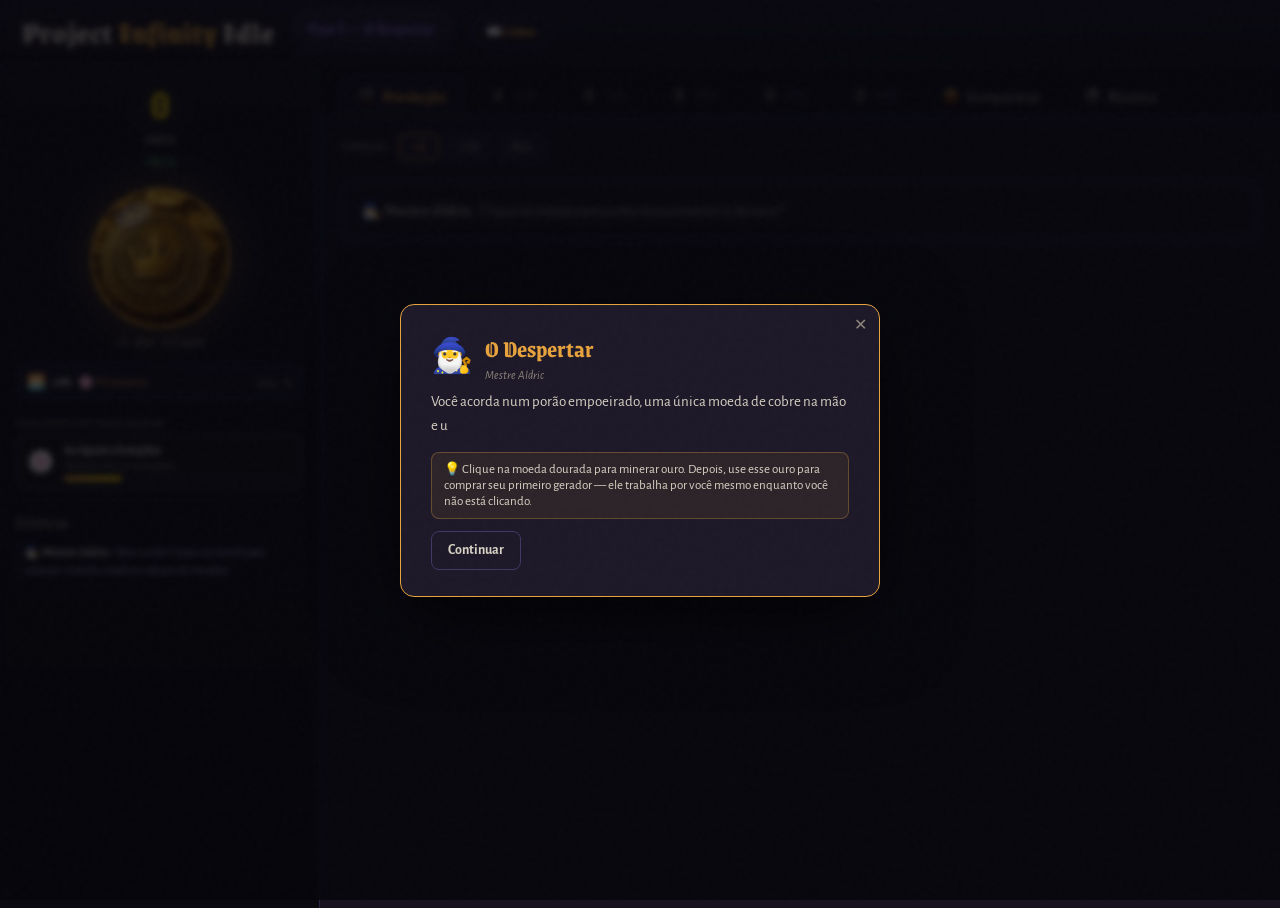
==== commit 3d6ae8bd: "Add roles, relics, boss mechanics, gear sets, ascension layer, and world tree Implements the critica" ====
--- a/index.html
+++ b/index.html
@@ -72,8 +72,18 @@
 <script src="js/state.js"></script>
 <script src="js/game.js"></script>
 <script src="js/expansion.js"></script>
+<script src="js/relics.js"></script>
+<script src="js/bosses.js"></script>
+<script src="js/gearsets.js"></script>
+<script src="js/layers.js"></script>
+<script src="js/worldtree.js"></script>
 <script src="js/ui.js"></script>
 <script src="js/ui-ext.js"></script>
+<script src="js/relics-ui.js"></script>
+<script src="js/bosses-ui.js"></script>
+<script src="js/gearsets-ui.js"></script>
+<script src="js/layers-ui.js"></script>
+<script src="js/worldtree-ui.js"></script>
 <script src="js/main.js"></script>
 </body>
 </html>
--- a/style.css
+++ b/style.css
@@ -137,6 +137,7 @@
   border-radius: 6px; padding: 6px 14px; cursor: pointer;
 }
 .merchant-btn:hover { background: var(--gold-hi); }
+#event-banner.boss-banner { border-color: var(--ember); box-shadow: 0 8px 40px rgba(255, 107, 94, 0.3); }
 
 /* ===== Layout ===== */
 #layout {
@@ -442,6 +443,18 @@
 .hp-text { font-family: var(--font-num); font-size: 12px; color: var(--text-dim); }
 .boss-timer { font-family: var(--font-num); font-size: 15px; color: var(--ember); min-height: 20px; }
 .team-dps { font-size: 13px; color: var(--text-dim); margin-top: 4px; }
+
+.boss-mech {
+  font-size: 13px;
+  color: var(--ember);
+  border: 1px solid rgba(255, 107, 94, 0.4);
+  background: rgba(255, 107, 94, 0.08);
+  border-radius: 8px;
+  padding: 4px 10px;
+  margin-bottom: 6px;
+  display: inline-block;
+}
+.boss-mech.hidden { display: none; }
 
 /* ===== Heróis ===== */
 .hero-list { display: flex; flex-direction: column; gap: 8px; }
@@ -589,6 +602,71 @@
 }
 .bc-scrap:hover { border-color: var(--ember); color: var(--ember); background: rgba(255, 107, 94, 0.12); }
 
+/* ===== Conjuntos de Equipamento ===== */
+.gearset-grid { display: grid; grid-template-columns: repeat(auto-fill, minmax(220px, 1fr)); gap: 10px; margin-bottom: 4px; }
+.gearset-card {
+  background: var(--bg2);
+  border: 2px solid var(--border-hi);
+  border-radius: 12px;
+  padding: 10px 12px;
+  transition: border-color 0.15s, box-shadow 0.15s;
+}
+.gearset-card.gs-2 { border-color: var(--arcane); }
+.gearset-card.gs-4 { border-color: var(--gold); box-shadow: 0 0 12px rgba(232, 163, 61, 0.3); }
+.gs-icon { font-size: 22px; display: inline-block; margin-right: 6px; }
+.gs-name { font-family: var(--font-display); font-size: 15px; display: inline-block; }
+.gs-progress { font-family: var(--font-num); font-size: 11px; color: var(--text-dim); margin: 2px 0 4px; }
+.gs-tiers { display: flex; flex-direction: column; gap: 2px; }
+.gs-tier { font-size: 11px; color: var(--text-dim); }
+.gs-tier.on { color: var(--green); }
+
+/* ===== Relíquias ===== */
+.relic-panel { display: flex; flex-direction: column; gap: 10px; margin-top: 4px; }
+.relic-slots { display: grid; grid-template-columns: repeat(auto-fit, minmax(120px, 1fr)); gap: 10px; }
+.relic-slot {
+  background: var(--bg2);
+  border: 2px dashed var(--border-hi);
+  border-radius: 12px;
+  padding: 12px 8px;
+  text-align: center;
+  cursor: default;
+  transition: border-color 0.15s, box-shadow 0.15s;
+}
+.relic-slot.filled { border-style: solid; border-color: var(--gold); box-shadow: 0 0 12px rgba(232, 163, 61, 0.25); cursor: pointer; }
+.relic-slot.filled:hover { box-shadow: 0 0 16px rgba(232, 163, 61, 0.4); }
+.relic-slot-icon { font-size: 28px; filter: drop-shadow(0 0 8px currentColor); }
+.relic-slot-empty { opacity: 0.35; }
+.relic-slot-name { font-size: 12px; color: var(--text-dim); margin-top: 4px; }
+.relic-slot.filled .relic-slot-name { color: var(--gold); }
+
+.relic-net { display: flex; flex-wrap: wrap; gap: 6px; }
+.relic-chip {
+  font-family: var(--font-num);
+  font-size: 11px;
+  padding: 3px 7px;
+  border-radius: 8px;
+  border: 1px solid currentColor;
+  background: rgba(0, 0, 0, 0.25);
+}
+.relic-chip.good { color: var(--green); }
+.relic-chip.bad { color: var(--ember); }
+
+.relic-inv-title { margin-top: 6px; }
+.relic-grid { display: grid; grid-template-columns: repeat(auto-fill, minmax(160px, 1fr)); gap: 10px; }
+.relic-card {
+  background: var(--bg2);
+  border: 2px solid var(--border-hi);
+  border-radius: 12px;
+  padding: 10px 8px;
+  text-align: center;
+  transition: transform 0.12s, box-shadow 0.15s;
+}
+.relic-card:hover { transform: translateY(-2px); box-shadow: 0 4px 16px rgba(0, 0, 0, 0.4); }
+.rc-icon { font-size: 30px; filter: drop-shadow(0 0 8px var(--gold)); }
+.rc-name { font-family: var(--font-display); font-size: 15px; color: var(--gold); margin-top: 2px; }
+.rc-chips { display: flex; flex-wrap: wrap; justify-content: center; gap: 4px; margin: 6px 0; }
+.rc-equip { width: 100%; }
+
 /* ===== Base ===== */
 .room-grid { display: grid; grid-template-columns: repeat(auto-fill, minmax(250px, 1fr)); gap: 12px; }
 .room-card {
@@ -784,6 +862,41 @@
 .prestige-btn.disabled { filter: grayscale(0.8); opacity: 0.5; cursor: not-allowed; }
 .prestige-btn .btn-cost { font-family: var(--font-num); font-size: 12px; letter-spacing: 0; }
 .prestige-hint { margin-top: 16px; font-size: 12px; color: var(--text-dim); }
+
+/* Ascensão (roadmap #13) — mesma estrutura do Prestígio, com acento roxo-arcano */
+.ascension-box {
+  border-color: #b06fd8;
+  background: radial-gradient(400px 300px at 50% 0%, rgba(176, 111, 216, 0.10), transparent), var(--panel2);
+  box-shadow: 0 0 60px rgba(176, 111, 216, 0.14);
+}
+.ascension-sigil { color: #b06fd8; text-shadow: 0 0 30px rgba(176, 111, 216, 0.6); }
+.ascension-title { color: #b06fd8; }
+.ascension-btn { background: linear-gradient(180deg, #b06fd8, #6a3a8f); color: #180a22; box-shadow: 0 0 30px rgba(176, 111, 216, 0.4); }
+.ascension-btn:hover { box-shadow: 0 0 45px rgba(176, 111, 216, 0.55); }
+.ascension-box.locked { opacity: 0.7; }
+
+/* Árvore do Mundo (roadmap #12) — mesma estrutura do Prestígio, com acento verde */
+.worldtree-box {
+  border-color: #5fd97a;
+  background: radial-gradient(400px 300px at 50% 0%, rgba(95, 217, 122, 0.10), transparent), var(--panel2);
+  box-shadow: 0 0 60px rgba(95, 217, 122, 0.14);
+}
+.worldtree-sigil { color: #5fd97a; text-shadow: 0 0 30px rgba(95, 217, 122, 0.6); animation: none; }
+.worldtree-title { color: #5fd97a; }
+.worldtree-btn { background: linear-gradient(180deg, #5fd97a, #2f8f47); color: #0a2410; box-shadow: 0 0 30px rgba(95, 217, 122, 0.4); }
+.worldtree-btn:hover { box-shadow: 0 0 45px rgba(95, 217, 122, 0.55); }
+.wt-buy-bar { justify-content: center; margin: 8px 0 16px; }
+.wt-progress {
+  height: 5px; border-radius: 3px;
+  background: rgba(95, 217, 122, 0.12);
+  overflow: hidden;
+  margin: 4px 0 10px;
+}
+.wt-progress-fill {
+  height: 100%; width: 0%;
+  background: linear-gradient(90deg, #5fd97a, #2f8f47);
+  transition: width 0.4s ease;
+}
 
 /* ===== Conquistas ===== */
 .ach-summary {
@@ -1284,3 +1397,187 @@
   .npc-friend { min-width: 70px; }
   .pet-grid, .research-grid { grid-template-columns: 1fr; }
 }
+
+/* ===================================================================== */
+/* Sinergia de Time — medidor 0–100% + faixas + Estado Perfeito (100%)   */
+/* ===================================================================== */
+.synergy-panel {
+  background: var(--panel2);
+  border: 1px solid var(--border-hi);
+  border-radius: 12px;
+  padding: 12px 14px;
+  margin: 4px 0 6px;
+  transition: box-shadow 0.3s, border-color 0.3s;
+}
+.syn-head { display: flex; align-items: baseline; justify-content: space-between; }
+.syn-title { font-family: var(--font-display); color: var(--gold); font-size: 16px; }
+.syn-pct { font-family: var(--font-num); font-weight: 700; font-size: 22px; color: var(--gold-hi); }
+.syn-track {
+  position: relative; height: 12px; margin: 8px 0 4px;
+  background: #0e0b16; border: 1px solid var(--border); border-radius: 20px; overflow: hidden;
+}
+.syn-fill {
+  height: 100%; width: 0%;
+  background: linear-gradient(90deg, var(--arcane), var(--gold) 70%, var(--gold-hi));
+  border-radius: 20px; transition: width 0.4s ease;
+}
+.syn-mark {
+  position: absolute; top: -2px; width: 2px; height: 16px;
+  background: rgba(255,255,255,0.18); transform: translateX(-1px);
+}
+.syn-classrow { display: flex; align-items: center; gap: 12px; flex-wrap: wrap; margin-top: 6px; }
+.syn-how { font-size: 12px; color: var(--text-dim); flex: 1; min-width: 180px; }
+.syn-tiers { display: flex; flex-wrap: wrap; gap: 6px; margin-top: 10px; }
+.syn-tier {
+  display: flex; align-items: center; gap: 5px;
+  font-size: 11.5px; font-family: var(--font-num);
+  border: 1px solid var(--border); border-radius: 20px;
+  padding: 3px 9px; color: var(--text-dim);
+  opacity: 0.55; transition: all 0.25s;
+}
+.syn-tier .st-at { font-weight: 700; color: var(--text-dim); }
+.syn-tier.on { opacity: 1; border-color: var(--gold); color: var(--text); background: rgba(232,163,61,0.08); }
+.syn-tier.on .st-at { color: var(--gold-hi); }
+.syn-tier-mega.on {
+  border-color: var(--gold-hi); color: var(--gold-hi);
+  background: rgba(232,163,61,0.16);
+  box-shadow: 0 0 12px rgba(232,163,61,0.4);
+  animation: megaPulse 1.4s ease-in-out infinite;
+}
+@keyframes megaPulse { 0%,100% { box-shadow: 0 0 8px rgba(232,163,61,0.35); } 50% { box-shadow: 0 0 18px rgba(232,163,61,0.7); } }
+.synergy-panel.mega-on {
+  border-color: var(--gold-hi);
+  box-shadow: 0 0 22px rgba(232,163,61,0.35), inset 0 0 18px rgba(232,163,61,0.08);
+}
+.synergy-panel.mega-on .syn-fill {
+  background: linear-gradient(90deg, var(--gold-hi), #fff6cf, var(--gold-hi));
+  background-size: 200% 100%; animation: megaFlow 2s linear infinite;
+}
+@keyframes megaFlow { to { background-position: 200% 0; } }
+.synergy-panel.mega-on .syn-pct { animation: megaGlow 1.4s ease-in-out infinite; }
+@keyframes megaGlow { 0%,100% { text-shadow: 0 0 6px rgba(232,163,61,0.6); } 50% { text-shadow: 0 0 16px rgba(255,215,0,0.9); } }
+
+/* aura da equipe em campo no Estado Perfeito */
+.field-grid.mega-aura .hero-mini {
+  border-color: var(--gold) !important;
+  box-shadow: 0 0 12px rgba(232,163,61,0.35);
+  animation: teamAura 2s ease-in-out infinite;
+}
+@keyframes teamAura { 0%,100% { box-shadow: 0 0 8px rgba(232,163,61,0.25); } 50% { box-shadow: 0 0 18px rgba(232,163,61,0.55); } }
+
+/* ===================================================================== */
+/* Especialização de classe (Arquétipo + Arma ideal)                     */
+/* ===================================================================== */
+.hm-role {
+  display: inline-flex; align-items: center; gap: 3px; align-self: flex-start;
+  font-size: 10px; font-family: var(--font-num); font-weight: 700;
+  border: 1px solid currentColor; border-radius: 20px; padding: 1px 7px;
+  margin: 1px 0 2px; letter-spacing: .3px; opacity: .95;
+}
+.hm-arch {
+  font-size: 10.5px; color: var(--text-dim); font-family: var(--font-num);
+  display: flex; align-items: center; gap: 4px; flex-wrap: wrap; line-height: 1.2;
+}
+.hm-ideal { opacity: 0.85; }
+.hm-spec-on {
+  color: #1a1408; background: linear-gradient(90deg, var(--gold), var(--gold-hi));
+  border-radius: 20px; padding: 0 6px; font-weight: 700; font-size: 9.5px;
+}
+.hero-mini.spec-on {
+  border-color: var(--gold);
+  box-shadow: 0 0 12px rgba(232,163,61,0.28);
+}
+.hero-mini.spec-on .hm-portrait {
+  box-shadow: 0 0 10px rgba(232,163,61,0.55);
+  border-color: var(--gold) !important;
+}
+.gear-chip.wt-match { border-color: var(--gold) !important; color: var(--gold-hi) !important; box-shadow: 0 0 6px rgba(232,163,61,0.3); }
+.gear-chip.wt-mismatch { opacity: 0.9; }
+.chip-ideal { color: var(--gold-hi); }
+.chip-aff { font-size: 11px; }
+.chip-set { font-size: 11px; filter: drop-shadow(0 0 3px currentColor); }
+
+/* ===================================================================== */
+/* Cena viva da Base                                                     */
+/* ===================================================================== */
+.base-scene {
+  position: relative; overflow: hidden;
+  height: 150px; border-radius: 14px; margin-bottom: 12px;
+  border: 1px solid var(--border-hi);
+  background: linear-gradient(180deg, #1a1530 0%, #2a2140 55%, #3a2f28 100%);
+}
+.base-scene[data-tier="0"] { background: linear-gradient(180deg, #14111f 0%, #1c1830 60%, #24201a 100%); }
+.base-scene[data-tier="3"] { background: linear-gradient(180deg, #241a3a 0%, #3a2b52 55%, #4a3a2a 100%); }
+.base-scene[data-tier="4"] { background: linear-gradient(180deg, #2e1f46 0%, #4a3566 50%, #5c4630 100%); }
+.bs-skyline {
+  position: absolute; left: 0; right: 0; bottom: 22px;
+  display: flex; align-items: flex-end; justify-content: center; gap: 5px;
+  height: 108px; padding: 0 12px;
+}
+.bs-empty { color: var(--text-dim); font-size: 13px; align-self: center; margin-bottom: 30px; }
+.bs-building {
+  width: 30px; min-height: 30px;
+  background: linear-gradient(180deg, rgba(143,111,216,0.32), rgba(20,16,32,0.6));
+  border: 1px solid var(--border-hi); border-bottom: none;
+  border-radius: 6px 6px 0 0;
+  display: flex; flex-direction: column; align-items: center; justify-content: flex-start;
+  padding-top: 3px; position: relative;
+  animation: bldRise 0.5s ease;
+  transition: height 0.5s ease;
+}
+@keyframes bldRise { from { height: 0 !important; opacity: 0; } }
+.bsb-ico { font-size: 16px; line-height: 1; filter: drop-shadow(0 0 4px rgba(0,0,0,0.6)); }
+.bsb-lvl { font-family: var(--font-num); font-size: 9px; color: var(--gold-hi); font-weight: 700; margin-top: 1px; }
+.bs-ground {
+  position: absolute; left: 0; right: 0; bottom: 0; height: 24px;
+  background: linear-gradient(180deg, #3a2f24, #241c14);
+  border-top: 1px solid #4a3a28;
+}
+.bs-npc {
+  position: absolute; bottom: 3px; left: -20px; font-size: 14px;
+  animation-name: npcWalk; animation-timing-function: linear; animation-iteration-count: infinite;
+  filter: drop-shadow(0 1px 1px rgba(0,0,0,0.5));
+}
+@keyframes npcWalk {
+  0% { transform: translateX(0) scaleX(1); }
+  49% { transform: translateX(320px) scaleX(1); }
+  50% { transform: translateX(320px) scaleX(-1); }
+  99% { transform: translateX(0) scaleX(-1); }
+  100% { transform: translateX(0) scaleX(1); }
+}
+.bs-fire { position: absolute; bottom: 4px; right: 20px; font-size: 16px; animation: fireFlick 0.4s ease-in-out infinite alternate; }
+@keyframes fireFlick { from { transform: scale(0.9) translateY(0); filter: brightness(1); } to { transform: scale(1.1) translateY(-1px); filter: brightness(1.3); } }
+.bs-banners { position: absolute; bottom: 20px; left: 12px; font-size: 18px; letter-spacing: -2px; animation: bannerWave 2.5s ease-in-out infinite; }
+@keyframes bannerWave { 0%,100% { transform: skewX(-4deg); } 50% { transform: skewX(4deg); } }
+.bs-particles { position: absolute; inset: 0; pointer-events: none; }
+.bs-mote {
+  position: absolute; bottom: 24px; width: 3px; height: 3px; border-radius: 50%;
+  background: rgba(232,163,61,0.7); box-shadow: 0 0 4px rgba(232,163,61,0.8);
+  animation-name: moteRise; animation-timing-function: linear; animation-iteration-count: infinite;
+}
+@keyframes moteRise { 0% { transform: translateY(0); opacity: 0; } 15% { opacity: 0.9; } 100% { transform: translateY(-120px); opacity: 0; } }
+.bs-stage {
+  position: absolute; top: 6px; left: 10px;
+  font-family: var(--font-num); font-size: 11px; color: var(--gold-hi);
+  background: rgba(0,0,0,0.4); border: 1px solid var(--border); border-radius: 20px; padding: 2px 9px;
+}
+
+/* Decorações e crescimento por nível nos tiles */
+.room-decor { position: absolute; top: 3px; left: 5px; display: flex; gap: 1px; font-size: 11px; pointer-events: none; z-index: 2; }
+.rd-fire { animation: fireFlick 0.5s ease-in-out infinite alternate; }
+.rd-star { animation: megaGlow 1.6s ease-in-out infinite; }
+.base-cell.built.rt-2 { border-color: rgba(143,111,216,0.5); }
+.base-cell.built.rt-3 { border-color: rgba(232,163,61,0.5); box-shadow: 0 0 8px rgba(232,163,61,0.12); }
+.base-cell.built.rt-4 {
+  border-color: var(--gold);
+  box-shadow: 0 0 12px rgba(232,163,61,0.28);
+  background: linear-gradient(180deg, rgba(232,163,61,0.08), var(--panel2));
+}
+.base-cell.built.rt-4 .base-art { border-color: var(--gold); }
+
+@media (max-width: 600px) {
+  .base-scene { height: 120px; }
+  .bs-skyline { height: 84px; }
+  .bs-building { width: 24px; }
+  .syn-pct { font-size: 18px; }
+}
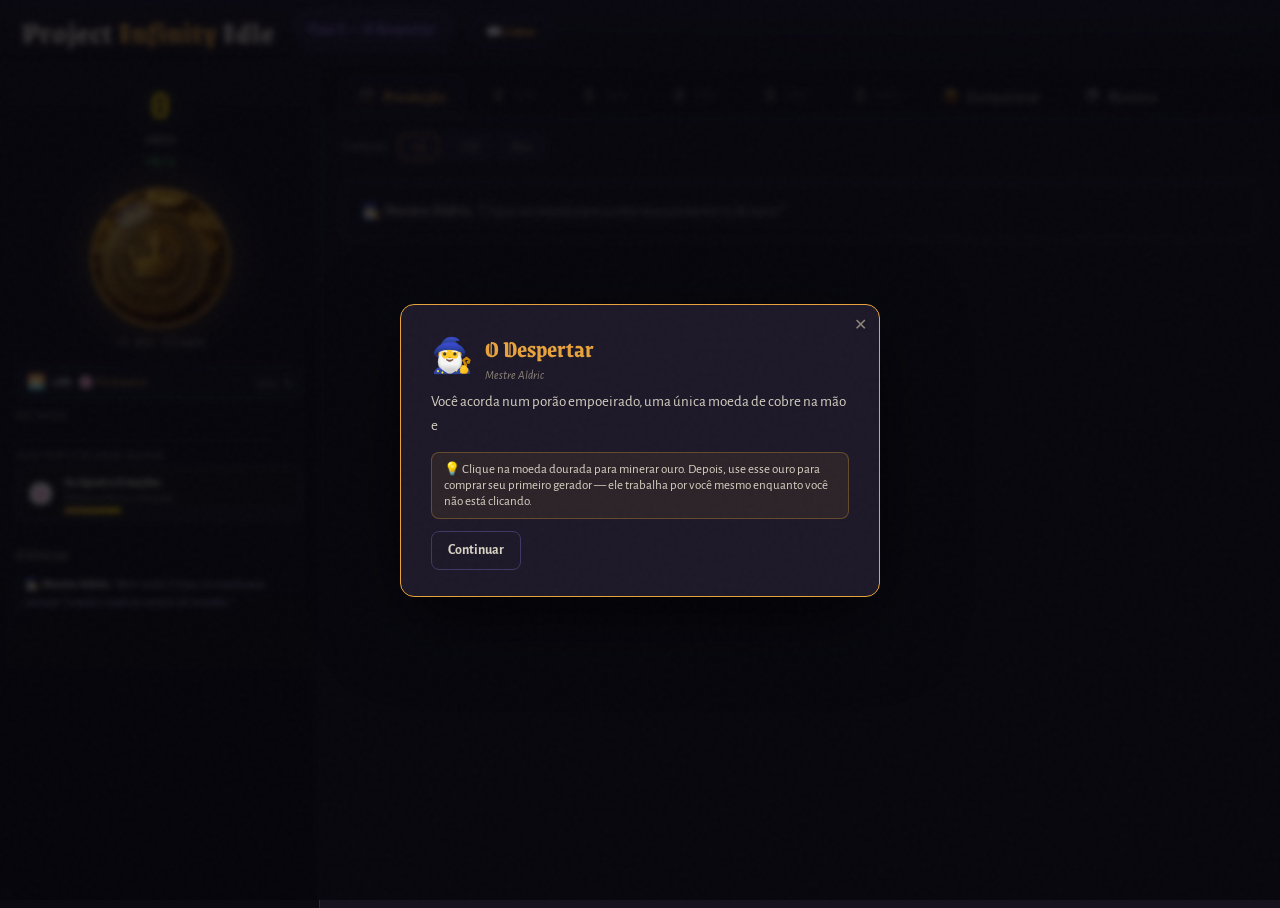
==== commit 8cf88773: "Tighten Production list density and add sidebar section headers - Generator rows: move the flavor/de" ====
--- a/index.html
+++ b/index.html
@@ -44,6 +44,7 @@
     <div id="click-power-label">+1 por clique</div>
 
     <div id="left-extra">
+      <div class="side-label first">Recursos</div>
       <div id="resources-box"></div>
       <div id="buffs-box"></div>
       <div id="closest-ach-box"></div>
--- a/style.css
+++ b/style.css
@@ -201,6 +201,8 @@
   margin-bottom: 14px;
 }
 
+.side-label { font-size: 11px; color: var(--text-dim); text-transform: uppercase; letter-spacing: 0.5px; margin: 10px 0 4px; border-top: 1px solid var(--border); padding-top: 8px; }
+.side-label.first { border-top: none; padding-top: 0; margin-top: 6px; }
 #resources-box { margin: 6px 0; }
 .res-row {
   display: flex; align-items: center; gap: 8px;
@@ -224,7 +226,7 @@
 .buff-t { float: right; font-family: var(--font-num); font-size: 12px; color: var(--gold); }
 
 #closest-ach-box { margin: 6px 0 10px; }
-.closest-ach-title { font-size: 11px; color: var(--text-dim); text-transform: uppercase; letter-spacing: 0.5px; margin-bottom: 4px; }
+.closest-ach-title { font-size: 11px; color: var(--text-dim); text-transform: uppercase; letter-spacing: 0.5px; margin: 10px 0 4px; border-top: 1px solid var(--border); padding-top: 8px; }
 .closest-ach-card {
   display: flex; align-items: center; gap: 10px;
   border: 1px solid var(--border-hi);
@@ -352,7 +354,8 @@
   background: var(--panel2);
   border: 1px solid var(--border);
   border-radius: 10px;
-  padding: 10px 14px;
+  padding: 8px 14px;
+  cursor: help; /* a descrição do gerador virou tooltip (title) nesta linha */
 }
 .row-enter { animation: rowIn 0.35s ease; }
 .row-enter-sm { animation: rowIn 0.3s ease; }
@@ -360,16 +363,15 @@
 .gen-row:hover { border-color: var(--border-hi); }
 .gen-info { flex: 1; min-width: 0; }
 .gen-thumb {
-  width: 52px; height: 52px; flex: none;
+  width: 44px; height: 44px; flex: none;
   object-fit: cover; border-radius: 8px;
   border: 1px solid var(--border);
   display: block;
 }
 .gen-icon { font-size: 20px; }
-.gen-name { font-size: 16px; font-weight: 700; }
+.gen-name { font-size: 15px; font-weight: 700; }
 .gen-owned { font-family: var(--font-num); font-size: 12px; color: var(--gold); margin-left: 6px; }
-.gen-flavor { font-size: 12px; color: var(--text-dim); font-style: italic; }
-.gen-prod { font-family: var(--font-num); font-size: 12px; color: var(--green); margin-top: 2px; }
+.gen-prod { font-family: var(--font-num); font-size: 12.5px; color: var(--green); margin-top: 1px; }
 
 /* ===== Upgrades ===== */
 .up-grid { display: grid; grid-template-columns: repeat(auto-fill, minmax(180px, 1fr)); gap: 10px; }
@@ -404,6 +406,7 @@
 .combat-wave { font-family: var(--font-display); font-size: 20px; margin-bottom: 8px; }
 .boss-tag { color: var(--ember); animation: bossPulse 0.8s ease-in-out infinite; }
 .cd-tag { color: var(--text-dim); font-size: 14px; }
+.special-tag { color: var(--arcane); font-size: 14px; }
 @keyframes bossPulse { 0%, 100% { opacity: 1; } 50% { opacity: 0.4; } }
 .enemy-box {
   width: 64px; height: 64px;
@@ -477,6 +480,10 @@
 .hero-locked { opacity: 0.75; border-style: dashed; }
 .hero-info { flex: 1; }
 .hero-icon { font-size: 20px; }
+.hero-icon-img {
+  width: 20px; height: 20px; object-fit: cover; border-radius: 4px;
+  vertical-align: middle; border: 1px solid var(--border);
+}
 .hero-name { font-size: 15px; }
 .hero-title { color: var(--arcane); font-size: 12.5px; font-style: italic; margin-left: 4px; }
 .hero-story { font-size: 12.5px; color: var(--text-dim); font-style: italic; margin-top: 3px; }
@@ -824,6 +831,8 @@
 .talent-card.afford { opacity: 1; cursor: pointer; border-color: var(--arcane); }
 .talent-card.afford:hover { transform: translateY(-2px); box-shadow: 0 4px 16px rgba(143, 111, 216, 0.2); }
 .talent-card.maxed { opacity: 1; border-color: var(--gold); background: rgba(232, 163, 61, 0.06); }
+.talent-card.locked { opacity: 0.55; border-style: dashed; }
+.talent-card.locked .tal-cost { color: var(--text-dim); }
 .tal-head { font-size: 14px; }
 .tal-lvl { float: right; font-family: var(--font-num); font-size: 12px; color: var(--gold); }
 .tal-desc { font-size: 12px; color: var(--text-dim); margin: 4px 0; }
@@ -995,6 +1004,47 @@
   opacity: 0; transition: opacity 0.15s ease;
 }
 .screen-flash.show { opacity: 0.3; }
+.screen-flash.shake-body { animation: bodyShake 0.4s ease; }
+@keyframes bodyShake {
+  10%, 90% { transform: translateX(-1px); }
+  20%, 80% { transform: translateX(2px); }
+  30%, 50%, 70% { transform: translateX(-4px); }
+  40%, 60% { transform: translateX(4px); }
+  100% { transform: none; }
+}
+
+/* Feedback Visual (#14): partículas de drop lendário + confete de conquista, sempre respeitando
+   S.flashFx / prefers-reduced-motion (checado em JS antes de criar qualquer .fx-particle). */
+.fx-particle {
+  position: fixed; z-index: 550; pointer-events: none;
+  top: 50%; left: 50%; font-size: 20px;
+  animation: fxParticleBurst 0.9s cubic-bezier(0.2, 0.7, 0.4, 1) forwards;
+}
+@keyframes fxParticleBurst {
+  0% { transform: translate(-50%, -50%) scale(0.4); opacity: 1; }
+  100% { transform: translate(calc(-50% + var(--fx-x)), calc(-50% + var(--fx-y))) scale(1.1); opacity: 0; }
+}
+.fx-confetti {
+  position: fixed; z-index: 550; pointer-events: none;
+  top: -20px; left: var(--fx-left); width: 8px; height: 14px;
+  background: var(--fx-color); opacity: 0.95;
+  animation: fxConfettiFall var(--fx-dur) ease-in forwards;
+}
+@keyframes fxConfettiFall {
+  0% { transform: translateY(0) rotate(0deg); opacity: 1; }
+  100% { transform: translateY(70vh) rotate(var(--fx-rot)); opacity: 0; }
+}
+
+/* Chefe (#14): barra de HP e retrato crescem quando o combate é contra um chefe */
+.hp-bar.hp-bar-boss {
+  height: 24px; max-width: 520px;
+  box-shadow: 0 0 16px rgba(255, 60, 40, 0.45);
+  animation: bossBarPulse 1.6s ease-in-out infinite;
+}
+@keyframes bossBarPulse {
+  0%, 100% { box-shadow: 0 0 16px rgba(255, 60, 40, 0.45); }
+  50% { box-shadow: 0 0 26px rgba(255, 90, 60, 0.7); }
+}
 
 /* ===== Moeda dourada ===== */
 .golden-coin {
@@ -1148,6 +1198,7 @@
     transition-duration: 0.01ms !important;
   }
   .screen-flash { display: none; }
+  .fx-particle, .fx-confetti { display: none; }
 }
 
 /* ===== Forja de Armas ===== */
@@ -1175,6 +1226,8 @@
 .forge-tier.afford { opacity: 1; cursor: pointer; border-color: var(--gold); box-shadow: 0 0 12px rgba(232,163,61,0.12); }
 .forge-tier.afford:hover { transform: translateY(-2px); border-color: var(--gold-hi); }
 .forge-tier:disabled { cursor: not-allowed; }
+.forge-tier.locked { opacity: 0.55; border-style: dashed; }
+.forge-tier.locked .ft-odds { color: var(--text-dim); }
 .ft-head { font-size: 15px; color: var(--text); font-weight: 700; }
 .forge-tier.afford .ft-head { color: var(--gold-hi); }
 .ft-odds { font-family: var(--font-num); font-size: 11px; margin: 5px 0; display: flex; gap: 6px; flex-wrap: wrap; }
@@ -1277,6 +1330,13 @@
 .codex-sec { margin: 14px 0 4px; font-family: var(--font-display); color: var(--gold); font-size: 17px; }
 .codex-kind { color: var(--text-dim); font-size: 11px; margin-left: auto; }
 .codex-missing { opacity: .7; margin-top: 6px; }
+.codex-cats { display: flex; flex-direction: column; gap: 6px; margin-top: 8px; }
+.codex-cat-row { display: flex; align-items: center; gap: 8px; font-size: 12.5px; }
+.codex-cat-icon { width: 18px; text-align: center; }
+.codex-cat-name { width: 92px; flex-shrink: 0; color: var(--text-dim); }
+.codex-cat-bar { flex: 1; height: 8px; border-radius: 4px; background: var(--border); overflow: hidden; }
+.codex-cat-fill { height: 100%; background: var(--arcane); border-radius: 4px; transition: width .3s ease; }
+.codex-cat-n { font-family: var(--font-num); color: var(--text-dim); font-size: 11px; width: 44px; text-align: right; flex-shrink: 0; }
 .lore-found { display: flex; align-items: center; gap: 6px; }
 
 /* ---- Mascotes ---- */
@@ -1292,6 +1352,11 @@
 .pet-card.pet-locked { opacity: .55; align-items: center; text-align: center; justify-content: center; min-height: 160px; }
 .pet-head { display: flex; align-items: center; gap: 10px; }
 .pet-icon { font-size: 34px; filter: drop-shadow(0 2px 6px rgba(0,0,0,.5)); }
+.pet-portrait {
+  flex: none; width: 52px; height: 52px; border-radius: 50%;
+  object-fit: cover; border: 2px solid var(--border-hi);
+  box-shadow: 0 0 12px rgba(0,0,0,0.5); filter: saturate(0.9) contrast(1.05);
+}
 .pet-name { font-family: var(--font-display); font-size: 18px; }
 .pet-rar { font-size: 11px; letter-spacing: .5px; text-transform: uppercase; }
 .pet-desc { color: var(--text-dim); font-size: 12.5px; font-style: italic; }
@@ -1328,6 +1393,12 @@
 .rc-cost { font-family: var(--font-num); font-size: 11.5px; }
 .rc-start { align-self: stretch; }
 
+/* Pesquisa 2.0 (#5): ramos exclusivos */
+.research-card.rc-branch, .talent-card.rc-branch { border-color: rgba(255,107,94,0.35); }
+.rc-branch-tag { font-size: 10.5px; color: #ff8f6b; font-weight: 700; letter-spacing: 0.02em; }
+.research-card.rc-locked { opacity: 0.55; border-color: var(--border); background: rgba(0,0,0,0.15); }
+.rc-lock-note { font-size: 11.5px; color: #ff8f6b; }
+
 /* ---- Mercado ---- */
 .market-list { display: flex; flex-direction: column; gap: 10px; }
 .market-row {
@@ -1337,6 +1408,10 @@
 }
 .mkt-good { display: flex; align-items: center; gap: 10px; min-width: 130px; }
 .mkt-icon { font-size: 26px; }
+.mkt-thumb {
+  flex: none; width: 44px; height: 44px; object-fit: cover;
+  border-radius: 8px; border: 1px solid var(--border);
+}
 .mkt-owned { color: var(--text-dim); font-size: 11.5px; }
 .mkt-chart { flex: 1; min-width: 150px; }
 .spark { width: 100%; max-width: 190px; height: 32px; display: block; background: rgba(255,255,255,.03); border-radius: 4px; }
@@ -1359,6 +1434,11 @@
 }
 .npc-head { display: flex; align-items: center; gap: 12px; }
 .npc-icon { font-size: 32px; }
+.npc-portrait {
+  flex: none; width: 52px; height: 52px; border-radius: 50%;
+  object-fit: cover; border: 2px solid var(--border-hi);
+  box-shadow: 0 0 12px rgba(0,0,0,0.5); filter: saturate(0.9) contrast(1.05);
+}
 .npc-name { font-size: 15px; }
 .npc-line { color: var(--text-dim); font-size: 12px; font-style: italic; }
 .npc-friend { margin-left: auto; text-align: right; min-width: 90px; }
@@ -1366,7 +1446,7 @@
 .npc-friend-bar { height: 5px; background: rgba(255,255,255,.06); border-radius: 3px; overflow: hidden; margin-top: 3px; }
 .npc-friend-fill { height: 100%; background: var(--gold); border-radius: 3px; }
 .npc-perk { font-size: 11.5px; color: var(--gold); opacity: .85; }
-.npc-mission { font-size: 12.5px; display: flex; align-items: center; gap: 8px; flex-wrap: wrap; }
+.npc-mission, .npc-request { font-size: 12.5px; display: flex; align-items: center; gap: 8px; flex-wrap: wrap; }
 .npc-prog { font-family: var(--font-num); color: var(--text-dim); font-size: 11px; }
 .npc-claim { padding: 4px 10px; }
 .npc-offers { display: flex; flex-direction: column; gap: 6px; }
@@ -1457,6 +1537,24 @@
 .synergy-panel.mega-on .syn-pct { animation: megaGlow 1.4s ease-in-out infinite; }
 @keyframes megaGlow { 0%,100% { text-shadow: 0 0 6px rgba(232,163,61,0.6); } 50% { text-shadow: 0 0 16px rgba(255,215,0,0.9); } }
 
+/* Sinergia de Composição (#2): reino + elemento + arma dos heróis em campo */
+.syn-comp { margin-top: 12px; padding-top: 10px; border-top: 1px solid var(--border); }
+.syn-comp-title { font-family: var(--font-display); color: var(--gold); font-size: 13px; margin-bottom: 6px; }
+.syn-comp-list { display: flex; flex-direction: column; gap: 4px; }
+.syn-comp-row {
+  display: flex; align-items: center; gap: 8px;
+  font-size: 12px; color: var(--text-dim);
+  border: 1px solid var(--border); border-radius: 8px;
+  padding: 4px 8px; opacity: 0.6; transition: all 0.25s;
+}
+.syn-comp-row.on { opacity: 1; color: var(--text); border-color: var(--gold); background: rgba(232,163,61,0.08); }
+.scr-ico { font-size: 14px; }
+.scr-name { flex: 1; }
+.scr-prog { font-family: var(--font-num); color: var(--text-dim); }
+.syn-comp-row.on .scr-prog { color: var(--gold-hi); }
+.scr-mark { font-weight: 700; width: 14px; text-align: center; }
+.syn-comp-row.on .scr-mark { color: #7ec98a; }
+
 /* aura da equipe em campo no Estado Perfeito */
 .field-grid.mega-aura .hero-mini {
   border-color: var(--gold) !important;
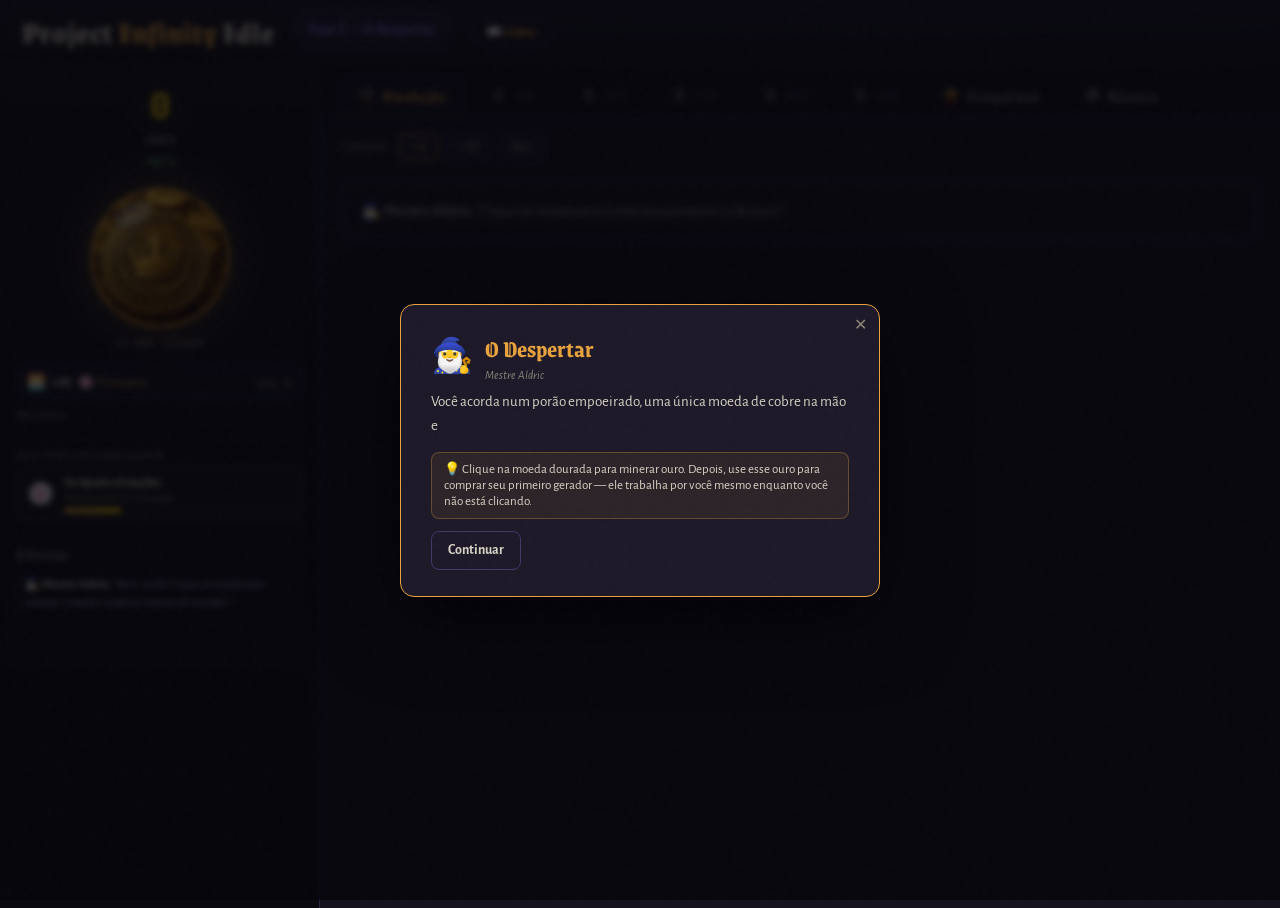
==== commit f63ebefb: "Jogabilidade, usabilidade e Base: combate viável, telas legíveis e adjacência em 3 níveis Passe gran" ====
--- a/index.html
+++ b/index.html
@@ -69,6 +69,7 @@
 <div id="modal-layer" class="hidden"></div>
 
 <script src="js/format.js"></script>
+<script src="js/art-manifest.js"></script>
 <script src="js/data.js"></script>
 <script src="js/state.js"></script>
 <script src="js/game.js"></script>
--- a/style.css
+++ b/style.css
@@ -172,6 +172,14 @@
 
 #click-coin {
   width: 140px; height: 140px;
+  /* `#left-panel` é um flex COLUNA, então o flex-shrink padrão (1) come a ALTURA dos filhos quando o
+     conteúdo do painel passa da altura da janela. A moeda virava uma elipse (medido: 140×64) e, pior,
+     mudava de forma sozinha a cada vez que o painel crescia ou encolhia — um buff entrando, o log
+     ganhando linhas, um recurso novo aparecendo. Daí a impressão de que "a moeda fica se
+     redimensionando". `flex: 0 0 auto` tira a moeda da conta do encolhimento e `aspect-ratio` é a
+     rede de segurança para ela nunca deixar de ser um círculo. */
+  flex: 0 0 auto;
+  aspect-ratio: 1 / 1;
   margin: 18px auto 6px;
   border-radius: 50%;
   border: 3px solid rgba(232, 163, 61, 0.6);
@@ -389,7 +397,22 @@
 }
 .up-card.afford { opacity: 1; border-color: var(--arcane); cursor: pointer; box-shadow: 0 0 12px rgba(143, 111, 216, 0.12); }
 .up-card.afford:hover { transform: translateY(-2px); border-color: #b9a0f0; }
-.up-icon { font-size: 22px; }
+.up-icon { font-size: 28px; height: 40px; line-height: 40px; }
+img.up-icon { width: 40px; height: 40px; object-fit: cover; border-radius: 8px; border: 1px solid var(--border); display: block; }
+img.res-icon { width: 18px; height: 18px; object-fit: cover; border-radius: 4px; vertical-align: middle; border: 1px solid var(--border); }
+img.gear-art { width: 16px; height: 16px; object-fit: cover; border-radius: 3px; vertical-align: middle; }
+.bc-icon img.gear-art { width: 34px; height: 34px; border-radius: 6px; border: 1px solid var(--border); }
+/* arte custom (com fallback pro emoji) nas demais áreas — dimensiona o <img>; o <span>/<div>
+   de fallback continua no tamanho de fonte original definido pela própria classe. */
+img.tal-ico   { width: 22px; height: 22px; object-fit: cover; border-radius: 5px; vertical-align: middle; border: 1px solid var(--border); }
+img.ach-icon  { width: 40px; height: 40px; object-fit: cover; border-radius: 8px; border: 1px solid var(--border); }
+img.ev-icon   { width: 22px; height: 22px; object-fit: cover; border-radius: 5px; vertical-align: middle; margin-right: 6px; }
+img.bsb-ico   { width: 20px; height: 20px; object-fit: cover; border-radius: 4px; vertical-align: middle; }
+img.ft-ico    { width: 24px; height: 24px; object-fit: cover; border-radius: 5px; vertical-align: middle; }
+img.gs-icon   { width: 30px; height: 30px; object-fit: cover; border-radius: 6px; vertical-align: middle; }
+img.rq-icon   { width: 26px; height: 26px; object-fit: cover; border-radius: 5px; vertical-align: middle; }
+img.relic-slot-icon { width: 40px; height: 40px; object-fit: cover; border-radius: 8px; }
+img.rc-icon   { width: 44px; height: 44px; object-fit: cover; border-radius: 8px; }
 .up-name { font-weight: 700; font-size: 14px; margin: 4px 0 2px; }
 .up-desc { font-size: 12px; color: var(--text-dim); }
 .up-cost { font-family: var(--font-num); font-size: 11px; color: var(--gold); margin-top: 6px; }
@@ -714,10 +737,27 @@
 .syn-tag.syn-material { color: #7ec98a; }
 .syn-tag.syn-equip { color: #6fc3d8; }
 
+/* Aba Base em duas colunas nas telas largas: a grade cresce e a leitura (ligações + manual) ocupa a
+   lateral, que antes era 720px de vazio ao lado de uma grade travada em 560px. */
+.base-layout {
+  display: grid;
+  grid-template-columns: minmax(0, 1fr) 330px;
+  gap: 18px;
+  align-items: start;
+}
+.base-main { min-width: 0; }
+.base-side { min-width: 0; position: sticky; top: 8px; }
+/* O corte é 1250px de JANELA e não menos: abaixo disso o painel principal (já descontado o painel
+   esquerdo) não tem largura para uma grade decente E uma coluna de 330px ao lado — as células ficam
+   menores do que eram antes da mudança, que seria piorar tentando melhorar. */
+@media (max-width: 1250px) {
+  .base-layout { grid-template-columns: 1fr; }
+  .base-side { position: static; }
+}
+
 .base-grid {
   display: grid;
   gap: 8px;
-  max-width: 560px;
   margin-bottom: 16px;
 }
 .base-cell {
@@ -746,6 +786,21 @@
   transform: translateY(-2px);
 }
 .base-cell.syn-active { border-color: rgba(232,163,61,0.55); background: rgba(232,163,61,0.05); }
+/* Sala ainda NÃO construída (nível 0) é uma PLANTA, não um card igual aos outros: sem isso a Base
+   parecia um catálogo de 13 prédios em vez da base que o jogador levantou. A arte fica dessaturada e
+   recuada, a borda tracejada, e só o botão Construir mantém contraste — o convite continua claro. */
+.base-cell:not(.built):not(.empty) {
+  border-style: dashed;
+  background: rgba(255,255,255,0.015);
+}
+.base-cell:not(.built):not(.empty) .base-art,
+.base-cell:not(.built):not(.empty) .base-icon {
+  filter: grayscale(0.85) brightness(0.55);
+  opacity: 0.55;
+}
+.base-cell:not(.built):not(.empty) .base-name { color: var(--text-dim); }
+.base-cell:not(.built):not(.empty):hover .base-art { filter: grayscale(0.3) brightness(0.8); opacity: 0.85; }
+
 .base-cell.empty {
   border-style: dashed;
   background: transparent;
@@ -765,22 +820,98 @@
 .base-cell.syn-active .base-art { border-color: rgba(232,163,61,0.5); }
 .base-name { font-size: 12.5px; font-weight: 600; line-height: 1.15; }
 .base-cell .room-lvl { float: none; }
-.syn-badge {
-  position: absolute; top: 5px; right: 6px;
-  font-family: var(--font-num); font-size: 10px; font-weight: 700;
-  color: #1a1408; background: var(--gold);
-  border-radius: 20px; padding: 1px 6px;
-}
+/* ---------- Base: sinergias em três níveis ---------- */
+/* Marcador da célula: um ponto por NÍVEL em que a sala participa. Substituiu o selo "⚡3" — presença
+   em vez de contagem, para a grade continuar uma cena e não um painel de números. */
+.syn-dots {
+  position: absolute; top: 6px; right: 6px;
+  display: flex; gap: 3px; z-index: 2;
+}
+.syn-dot {
+  width: 6px; height: 6px; border-radius: 50%;
+  box-shadow: 0 0 5px currentColor, 0 0 0 1px rgba(0,0,0,0.5);
+  background: currentColor;
+}
+.sd-v { color: #5fbf6b; }   /* 🟢 vizinhança */
+.sd-c { color: #4fa8d8; }   /* 🔵 combinação */
+.sd-x { color: #a97ce8; }   /* 🟣 complexo   */
+
+/* SVG das ligações, por cima da grade e sem capturar cliques. Só desenha quando há sala selecionada. */
+.base-grid-wrap { position: relative; max-width: 760px; }
+.base-links {
+  position: absolute; inset: 0; width: 100%; height: 100%;
+  pointer-events: none; z-index: 3; overflow: visible;
+}
+.bl-line { stroke-width: 3; stroke-linecap: round; opacity: 0.95; }
+.bl-v { stroke: #5fbf6b; stroke-width: 2; opacity: 0.8; }
+.bl-c { stroke: #4fa8d8; }
+.bl-x { stroke: #a97ce8; stroke-width: 5; opacity: 0.9; }
+
+/* Com uma sala selecionada, as não-relacionadas recuam para o fundo: a leitura das ligações fica
+   isolada do resto da base, que é o ponto de mostrar conexões só sob demanda. */
+.base-cell.dimmed { opacity: 0.34; }
+.base-cell.linked { border-color: currentColor; }
+.base-cell.link-v { color: #5fbf6b; box-shadow: 0 0 0 1px #5fbf6b; }
+.base-cell.link-c { color: #4fa8d8; box-shadow: 0 0 0 2px #4fa8d8; }
+.base-cell.link-x { color: #a97ce8; box-shadow: 0 0 0 2px #a97ce8, 0 0 16px rgba(169,124,232,0.45); }
+
+/* Painel de ligações da sala selecionada */
+.base-conn {
+  border: 1px solid var(--border-hi); border-radius: 10px;
+  background: var(--panel2); padding: 10px 12px; margin-bottom: 16px;
+  font-size: 12.5px;
+}
+.base-conn-empty { color: var(--text-dim); border-style: dashed; }
+.bc-head {
+  display: flex; align-items: center; gap: 8px;
+  font-family: var(--font-display); font-size: 18px; color: var(--gold);
+  padding-bottom: 8px; margin-bottom: 6px; border-bottom: 1px solid var(--border);
+}
+.bc-lvl { font-family: var(--font-num); font-size: 12px; color: var(--text-dim); }
+.bc-move {
+  margin-left: auto; font-family: var(--font-num); font-size: 11px;
+  background: transparent; color: var(--text-dim);
+  border: 1px solid var(--border-hi); border-radius: 20px; padding: 3px 10px; cursor: pointer;
+}
+.bc-move:hover { color: var(--gold); border-color: var(--gold); }
+.bc-move.armed { color: #1a1408; background: var(--gold); border-color: var(--gold); }
+.bc-row {
+  display: flex; align-items: center; gap: 8px; flex-wrap: wrap;
+  padding: 5px 0; border-top: 1px dashed rgba(255,255,255,0.06);
+}
+.bc-row:first-of-type { border-top: 0; }
+.bc-tier { font-family: var(--font-num); font-size: 10.5px; opacity: 0.9; flex: 0 0 auto; }
+.bc-v .bc-tier { color: #5fbf6b; }
+.bc-c .bc-tier { color: #4fa8d8; }
+.bc-x .bc-tier, .bc-todo .bc-tier { color: #a97ce8; }
+.bc-name { font-weight: 700; color: var(--text); }
+.bc-with { color: var(--text-dim); font-size: 11.5px; }
+.bc-eff {
+  margin-left: auto; font-family: var(--font-num); font-size: 11.5px; font-weight: 700;
+  color: var(--gold-hi); white-space: nowrap;
+}
+.bc-none { color: var(--text-dim); font-style: italic; }
+.bc-todo { opacity: 0.6; }
+.bc-todo .bc-name { font-weight: 400; }
+
+/* Contadores por nível na barra de sinergias ativas */
+.syn-count { font-family: var(--font-num); font-size: 12.5px; font-weight: 700; }
+.syn-sep { flex: 0 0 1px; align-self: stretch; background: var(--border-hi); margin: 0 4px; }
+
+.cx-row { flex-wrap: wrap; }
+.syn-legend-rooms { color: var(--text-dim); font-size: 11.5px; }
+.cx-desc { flex-basis: 100%; color: var(--text-dim); font-size: 11px; font-style: italic; opacity: 0.8; }
 .base-build {
   margin-top: auto; width: 100%;
   font-size: 11px; padding: 5px 4px; line-height: 1.25;
 }
 .base-build .btn-cost { font-size: 10px; }
 
-.syn-legend {
-  border-top: 1px dashed var(--border); padding-top: 12px;
-}
-.syn-legend-title { font-size: 12.5px; color: var(--text-dim); margin-bottom: 8px; }
+.syn-legend { padding-top: 4px; margin-bottom: 10px; }
+.syn-legend-title {
+  font-family: var(--font-display); font-size: 15px; color: var(--gold);
+  margin: 14px 0 6px; padding-top: 10px; border-top: 1px dashed var(--border);
+}
 .syn-legend-row {
   display: flex; align-items: center; gap: 8px; flex-wrap: wrap;
   font-size: 12.5px; padding: 4px 0; opacity: 0.5;
@@ -962,6 +1093,52 @@
 
 /* ===== Números flutuantes ===== */
 #float-layer { position: fixed; inset: 0; pointer-events: none; z-index: 200; }
+/* ---------- Seções recolhíveis (UI.section) ---------- */
+/* Cabeçalho de uma linha: título à esquerda, o número que importa à direita. Fechado, ocupa 38px em
+   vez das centenas de pixels do conteúdo — é o que mantém as telas densas legíveis sem tirar nada. */
+.sec { margin: 14px 0 0; }
+.sec-head {
+  width: 100%;
+  display: flex; align-items: center; gap: 8px;
+  padding: 9px 12px;
+  background: rgba(255,255,255,0.03);
+  border: 1px solid var(--border);
+  border-radius: 8px;
+  color: var(--gold);
+  font-family: var(--font-display); font-size: 19px; letter-spacing: 0.3px;
+  cursor: pointer; text-align: left;
+  transition: background 0.12s ease, border-color 0.12s ease;
+}
+.sec-head:hover { background: rgba(255,255,255,0.06); border-color: var(--border-hi); }
+.sec-caret {
+  color: var(--text-dim); font-size: 11px; flex: 0 0 auto;
+  transition: transform 0.15s ease;
+}
+.sec-open > .sec-head > .sec-caret { transform: rotate(90deg); }
+.sec-title { flex: 1 1 auto; min-width: 0; }
+/* Numa coluna estreita (a lateral da Base tem 330px) o resumo espremia o título até ele quebrar
+   palavra por palavra. Com wrap, o resumo desce inteiro para a linha de baixo. */
+.sec-head { flex-wrap: wrap; row-gap: 2px; }
+.sec-summary { margin-left: auto; }
+.sec-summary {
+  flex: 0 0 auto;
+  font-family: var(--font-num); font-size: 12px; color: var(--text-dim);
+  display: flex; align-items: center; gap: 6px;
+}
+.sec-strong { color: var(--gold-hi); font-weight: 700; }
+.sec-strong.sec-ok { color: var(--green); }
+.sec-next { color: var(--text-dim); opacity: 0.75; }
+.sec-body { display: none; padding-top: 4px; }
+.sec-open > .sec-body { display: block; }
+/* Uma seção aberta ganha um filete lateral: deixa claro onde o conteúdo dela começa e termina. */
+.sec-open > .sec-body {
+  border-left: 2px solid var(--border);
+  margin-left: 5px; padding-left: 10px;
+}
+@media (prefers-reduced-motion: reduce) {
+  .sec-caret, .sec-head { transition: none; }
+}
+
 .float-num {
   position: absolute;
   font-family: var(--font-num); font-weight: 700; font-size: 17px;
@@ -973,6 +1150,24 @@
 @keyframes floatUp {
   0% { opacity: 1; transform: translateY(0) scale(1); }
   100% { opacity: 0; transform: translateY(-70px) scale(1.25); }
+}
+/* Número que ACUMULA enquanto o jogador clica rápido (UI.floatAccum): fica parado somando, com um
+   "bump" a cada clique, e só sobe quando os cliques param. Sem `animation`, senão ele começa a subir
+   no primeiro clique da rajada. `translateX(-50%)` centraliza no ponto de origem — o acumulador não
+   usa o deslocamento aleatório do float comum, porque ficar pulando de lado enquanto soma é ruído. */
+.float-num.float-held {
+  animation: none;
+  opacity: 1;
+  transform: translateX(-50%);
+}
+.float-num.float-bump { animation: floatBump 0.14s ease-out; }
+@keyframes floatBump {
+  0%   { transform: translateX(-50%) scale(1); }
+  45%  { transform: translateX(-50%) scale(1.18); }
+  100% { transform: translateX(-50%) scale(1); }
+}
+@media (prefers-reduced-motion: reduce) {
+  .float-num.float-bump { animation: none; }
 }
 
 /* ===== Toasts ===== */
@@ -1073,6 +1268,11 @@
   backdrop-filter: blur(3px);
 }
 #modal-layer.hidden { display: none; }
+/* Segunda trava, independente do JS: uma camada de modal SEM conteúdo nunca captura clique. Ela é
+   fixa, em tela cheia e com z-index 400 — se ficar visível e vazia, vira uma placa de vidro invisível
+   que engole todos os cliques do jogo (o sintoma que aparecia como "botão de compra congelado").
+   `:empty` cobre o caso de o conteúdo ter sido limpo sem repor a classe `hidden`. */
+#modal-layer:empty { pointer-events: none; background: none; backdrop-filter: none; }
 .modal-box {
   position: relative;
   background: var(--panel2);
@@ -1080,6 +1280,8 @@
   border-radius: 14px;
   padding: 26px 30px;
   max-width: 480px; width: 90%;
+  /* nunca mais alto que a tela: rola por dentro pra o ✕/título continuarem alcançáveis no mobile */
+  max-height: 90vh; overflow-y: auto;
   box-shadow: 0 20px 80px rgba(0,0,0,0.7);
   animation: bannerIn 0.3s ease;
 }
@@ -1164,6 +1366,14 @@
   #left-panel.open #left-extra { display: block; }
 
   #main-panel { flex: 1 1 auto; min-height: 0; }
+
+  /* Alvos de toque confortáveis no celular (~44px, recomendação de acessibilidade) — só afeta o mobile */
+  .buy-btn { min-height: 44px; }
+  .buy-amt { min-height: 40px; padding: 4px 16px; font-size: 13px; }
+  .cfg-seg-btn { min-height: 44px; }
+  #codex-btn { min-height: 40px; display: inline-flex; align-items: center; }
+  .bc-scrap { min-height: 34px; }
+  .cfg-vol { height: 26px; }               /* slider de volume era fino demais pra arrastar com o dedo */
 }
 
 @media (max-width: 480px) {
@@ -1230,7 +1440,17 @@
 .forge-tier.locked .ft-odds { color: var(--text-dim); }
 .ft-head { font-size: 15px; color: var(--text); font-weight: 700; }
 .forge-tier.afford .ft-head { color: var(--gold-hi); }
-.ft-odds { font-family: var(--font-num); font-size: 11px; margin: 5px 0; display: flex; gap: 6px; flex-wrap: wrap; }
+.ft-odds { font-family: var(--font-num); font-size: 11px; margin: 6px 0 7px; }
+/* Barra empilhada de chances: substitui a fileira de porcentagens sem rótulo. Comparar dois tiers
+   vira comparar dois desenhos, não ler oito números. */
+.ft-bar {
+  display: flex; height: 7px; border-radius: 4px; overflow: hidden;
+  background: var(--bg2); border: 1px solid var(--border);
+}
+.ft-seg { display: block; height: 100%; }
+.ft-best { margin-top: 5px; font-size: 11px; color: var(--text-dim); display: flex; gap: 5px; align-items: baseline; }
+.ft-best-pct { margin-left: auto; color: var(--text); }
+.ft-lock { font-size: 11px; }
 .ft-cost { font-family: var(--font-num); font-size: 11.5px; color: var(--gold); }
 .ft-cost .cost-missing { color: var(--ember); }
 
@@ -1293,7 +1513,11 @@
 }
 .forge-scrap:hover { border-color: var(--border-hi); color: var(--text); }
 
-.forge-stat { margin-top: 12px; font-size: 12px; color: var(--text-dim); font-family: var(--font-num); }
+.forge-stat {
+  margin-top: 12px; padding-top: 10px; border-top: 1px solid var(--border);
+  font-size: 12px; color: var(--text-dim); font-family: var(--font-num);
+  display: flex; gap: 14px; flex-wrap: wrap;
+}
 .forge-stat b { color: var(--text); }
 .forge-wait { color: var(--gold); }
 
@@ -1383,6 +1607,48 @@
 .rq-fill { height: 100%; background: var(--green); border-radius: 3px; transition: width .3s linear; }
 .rq-time { font-family: var(--font-num); font-size: 11px; color: var(--text-dim); }
 .research-grid { display: grid; grid-template-columns: repeat(auto-fill, minmax(250px, 1fr)); gap: 10px; margin-bottom: 8px; }
+
+/* Painéis de categoria da Pesquisa, lado a lado. A separação por ramo é o que orienta um jogador
+   novo ("existem nove áreas, e cada uma faz isto"); o que estava errado antes era empilhar nove
+   cabeçalhos na vertical numa tela larga. Cada ramo agora tem moldura própria e eles fluem. */
+.research-cats {
+  display: grid;
+  grid-template-columns: repeat(auto-fill, minmax(310px, 1fr));
+  gap: 14px; align-items: start;
+}
+.rcat {
+  border: 1px solid var(--border); border-radius: 12px;
+  background: linear-gradient(180deg, var(--panel2), var(--panel));
+  overflow: hidden;
+}
+.rcat-full { border-color: rgba(232,163,61,0.4); }
+.rcat-head {
+  display: flex; align-items: center; gap: 8px;
+  padding: 9px 12px; border-bottom: 1px solid var(--border);
+  background: rgba(255,255,255,0.03);
+}
+.rcat-ico { font-size: 16px; }
+.rcat-name { font-family: var(--font-display); font-size: 17px; color: var(--gold); flex: 1 1 auto; }
+.rcat-prog { font-family: var(--font-num); font-size: 12px; color: var(--text-dim); }
+.rcat-full .rcat-prog { color: var(--gold-hi); }
+.rcat-body { padding: 10px; display: flex; flex-direction: column; gap: 8px; }
+.rcat-body .research-card { background: var(--bg2); }
+
+/* Bloqueadas / concluídas / na fila: uma linha de altura. Continuam visíveis porque é o que mostra
+   que o ramo tem continuação — mas sem competir com o card da tecnologia que dá pra pesquisar AGORA. */
+.rrow {
+  display: flex; align-items: center; gap: 7px;
+  font-size: 12px; padding: 3px 4px; border-radius: 6px;
+}
+.rrow-ico { flex: 0 0 auto; font-size: 11px; }
+.rrow-name { flex: 1 1 auto; min-width: 0; overflow: hidden; text-overflow: ellipsis; white-space: nowrap; }
+.rrow-tag {
+  flex: 0 1 auto; min-width: 0; font-family: var(--font-num); font-size: 10px;
+  color: var(--text-dim); overflow: hidden; text-overflow: ellipsis; white-space: nowrap;
+}
+.rrow-locked { color: var(--text-dim); opacity: 0.75; }
+.rrow-done { color: var(--green); opacity: 0.7; }
+.rrow-queue { color: var(--gold); background: rgba(232,163,61,0.07); }
 .research-card {
   background: var(--panel); border: 1px solid var(--border); border-radius: 10px; padding: 10px 12px;
   display: flex; flex-direction: column; gap: 5px;
@@ -1566,17 +1832,19 @@
 /* ===================================================================== */
 /* Especialização de classe (Arquétipo + Arma ideal)                     */
 /* ===================================================================== */
-.hm-role {
-  display: inline-flex; align-items: center; gap: 3px; align-self: flex-start;
+/* Papel e arquétipo numa faixa só de etiquetas — antes eram duas linhas empilhadas por herói. */
+.hm-tags { display: flex; flex-wrap: wrap; gap: 4px; margin: 1px 0 2px; }
+.hm-tag {
+  display: inline-flex; align-items: center; gap: 3px;
   font-size: 10px; font-family: var(--font-num); font-weight: 700;
   border: 1px solid currentColor; border-radius: 20px; padding: 1px 7px;
-  margin: 1px 0 2px; letter-spacing: .3px; opacity: .95;
-}
-.hm-arch {
-  font-size: 10.5px; color: var(--text-dim); font-family: var(--font-num);
-  display: flex; align-items: center; gap: 4px; flex-wrap: wrap; line-height: 1.2;
-}
-.hm-ideal { opacity: 0.85; }
+  letter-spacing: .3px; opacity: .95; white-space: nowrap;
+}
+.hm-arch { color: var(--text-dim); border-color: var(--border-hi); font-weight: 400; }
+.hm-arch.matched { color: var(--gold); border-color: var(--gold); }
+/* "→🔨" = a arma ideal ainda não está equipada. É dica acionável, por isso fica no card;
+   o nome da arma por extenso vive no tooltip (specTip), que é onde referência deve morar. */
+.hm-ideal { opacity: 0.9; }
 .hm-spec-on {
   color: #1a1408; background: linear-gradient(90deg, var(--gold), var(--gold-hi));
   border-radius: 20px; padding: 0 6px; font-weight: 700; font-size: 9.5px;
@@ -1607,14 +1875,18 @@
 .base-scene[data-tier="0"] { background: linear-gradient(180deg, #14111f 0%, #1c1830 60%, #24201a 100%); }
 .base-scene[data-tier="3"] { background: linear-gradient(180deg, #241a3a 0%, #3a2b52 55%, #4a3a2a 100%); }
 .base-scene[data-tier="4"] { background: linear-gradient(180deg, #2e1f46 0%, #4a3566 50%, #5c4630 100%); }
+/* O horizonte tinha prédios de 30px fixos centralizados num banner de mais de mil pixels: com poucas
+   salas construídas, virava um punhado de coisinhas espremidas no meio de um vazio roxo. Agora os
+   prédios CRESCEM para dividir a largura disponível (até 68px) e se distribuem — a cena fica cheia
+   com 3 salas e continua legível com 13. */
 .bs-skyline {
   position: absolute; left: 0; right: 0; bottom: 22px;
-  display: flex; align-items: flex-end; justify-content: center; gap: 5px;
-  height: 108px; padding: 0 12px;
+  display: flex; align-items: flex-end; justify-content: center; gap: 10px;
+  height: 108px; padding: 0 18px;
 }
 .bs-empty { color: var(--text-dim); font-size: 13px; align-self: center; margin-bottom: 30px; }
 .bs-building {
-  width: 30px; min-height: 30px;
+  flex: 1 1 0; min-width: 26px; max-width: 68px; min-height: 30px;
   background: linear-gradient(180deg, rgba(143,111,216,0.32), rgba(20,16,32,0.6));
   border: 1px solid var(--border-hi); border-bottom: none;
   border-radius: 6px 6px 0 0;
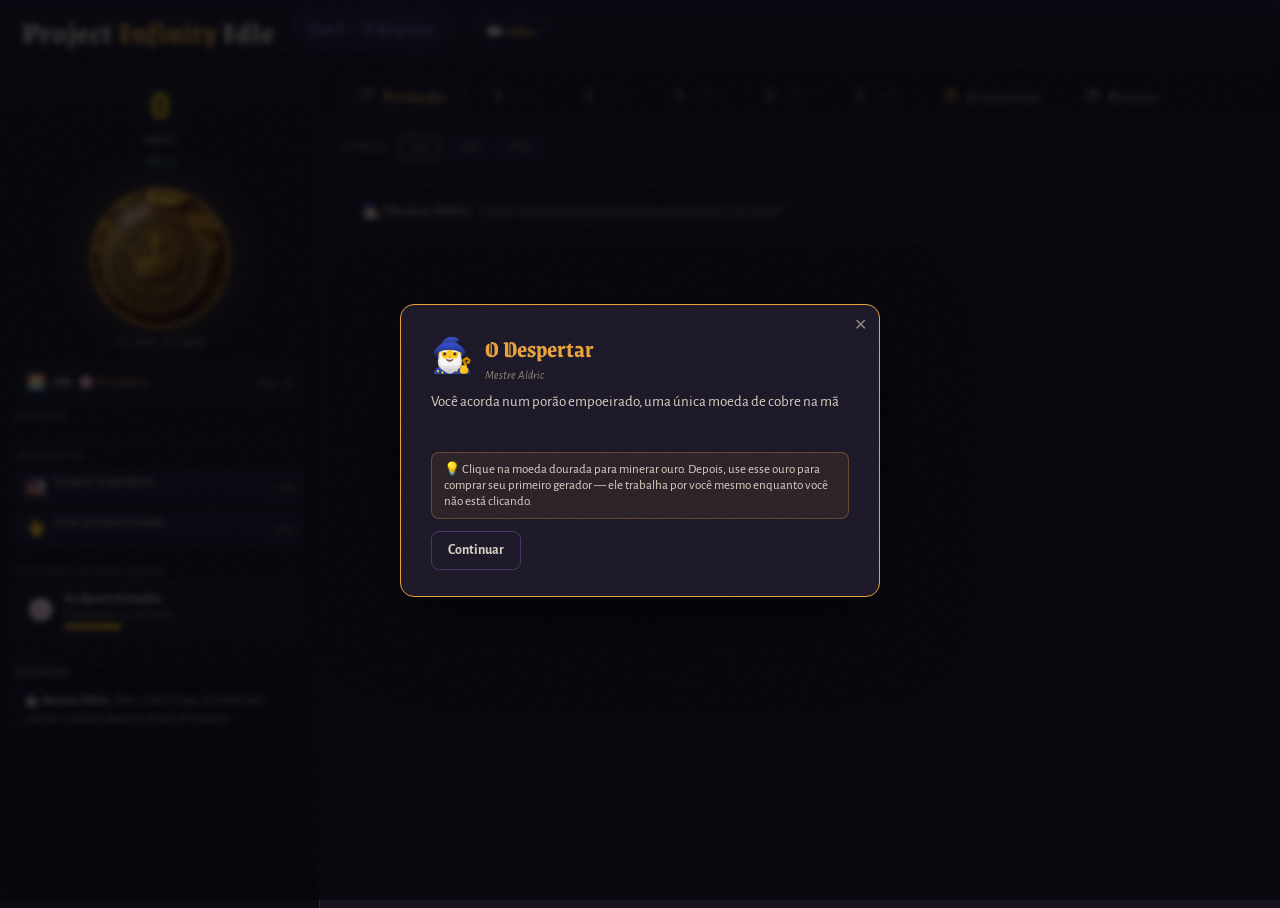
==== commit f0e1c428: "@ Metas do Dia e acessibilidade (AUDIT itens 10 e 13) METAS DO DIA -- o primeiro sistema de retencao" ====
--- a/index.html
+++ b/index.html
@@ -18,7 +18,8 @@
   <h1 id="game-title">Project <span>Infinity</span> Idle</h1>
   <div id="phase-wrap">
     <div id="phase-badge" title="Sua fase atual de progressão">Fase I — O Despertar</div>
-    <div id="phase-progress"><div id="phase-progress-fill"></div></div>
+    <div id="phase-progress" role="progressbar" aria-label="Progresso para a próxima fase"
+         aria-valuemin="0" aria-valuemax="100" aria-valuenow="0"><div id="phase-progress-fill"></div></div>
   </div>
   <button id="codex-btn" title="Códex — releia as histórias de Mestre Aldric">📖 Códex</button>
   <div id="essence-badge" class="hidden" title="Essência: +2% de produção global por ponto, permanente">
@@ -32,26 +33,32 @@
 
   <!-- ===== Painel esquerdo: recursos + clique ===== -->
   <aside id="left-panel">
+    <!-- SEM aria-live no ouro de propósito: ele muda 10×/s, e uma região viva aqui inundaria o
+         leitor de tela a ponto de tornar o jogo inutilizável. O valor é lido sob demanda pelo
+         aria-label da moeda (atualizado em UI.updateDynamic), que é onde o jogador cego já está. -->
     <div id="gold-box">
       <div id="gold-amount">0</div>
       <div id="gold-label">ouro</div>
       <div id="gold-rate">+0/s</div>
     </div>
 
-    <button id="click-coin" title="Clique para minerar ouro">
-      <div class="coin-shine"></div>
+    <button id="click-coin" title="Clique para minerar ouro" aria-label="Minerar ouro">
+      <div class="coin-shine" aria-hidden="true"></div>
     </button>
     <div id="click-power-label">+1 por clique</div>
 
     <div id="left-extra">
-      <div class="side-label first">Recursos</div>
-      <div id="resources-box"></div>
-      <div id="buffs-box"></div>
+      <div class="side-label first" id="lbl-recursos">Recursos</div>
+      <div id="resources-box" role="list" aria-labelledby="lbl-recursos"></div>
+      <div id="buffs-box" role="list" aria-label="Bônus ativos"></div>
+      <div id="daily-box"></div>
       <div id="closest-ach-box"></div>
 
+      <!-- Crônicas é o histórico narrativo do jogo: entradas discretas e espaçadas, exatamente o
+           caso de uso de uma região viva "polite" (anuncia sem interromper o que o leitor faz). -->
       <div id="log-box">
         <div id="log-title">Crônicas</div>
-        <div id="log-feed"></div>
+        <div id="log-feed" role="log" aria-live="polite" aria-label="Crônicas"></div>
       </div>
     </div>
   </aside>
@@ -64,8 +71,11 @@
 
 </main>
 
-<div id="float-layer"></div>
-<div id="toast-layer"></div>
+<!-- números flutuantes são decoração pura do clique (o valor já está no rótulo da moeda): escondidos
+     do leitor de tela, senão viram ruído a cada clique -->
+<div id="float-layer" aria-hidden="true"></div>
+<!-- toasts são avisos pontuais (meta cumprida, conquista, drop raro) — região viva "polite" -->
+<div id="toast-layer" role="status" aria-live="polite"></div>
 <div id="modal-layer" class="hidden"></div>
 
 <script src="js/format.js"></script>
@@ -79,6 +89,7 @@
 <script src="js/gearsets.js"></script>
 <script src="js/layers.js"></script>
 <script src="js/worldtree.js"></script>
+<script src="js/daily.js"></script>
 <script src="js/ui.js"></script>
 <script src="js/ui-ext.js"></script>
 <script src="js/relics-ui.js"></script>
@@ -86,6 +97,7 @@
 <script src="js/gearsets-ui.js"></script>
 <script src="js/layers-ui.js"></script>
 <script src="js/worldtree-ui.js"></script>
+<script src="js/daily-ui.js"></script>
 <script src="js/main.js"></script>
 </body>
 </html>
--- a/style.css
+++ b/style.css
@@ -1951,3 +1951,50 @@
   .bs-building { width: 24px; }
   .syn-pct { font-size: 18px; }
 }
+
+/* ===== Metas do Dia (AUDIT item 10) ===== */
+/* Mora no painel esquerdo pra ficar sempre à vista; segue os tokens do "mais perto de desbloquear"
+   logo abaixo, pra ler como parte do painel e não como widget colado. */
+#daily-box { margin: 6px 0 2px; }
+.daily-title {
+  font-size: 11px; color: var(--text-dim); text-transform: uppercase; letter-spacing: 0.5px;
+  margin: 10px 0 6px; border-top: 1px solid var(--border); padding-top: 8px;
+  display: flex; align-items: center; justify-content: space-between; gap: 6px;
+}
+.daily-streak {
+  color: var(--gold); font-weight: 700; letter-spacing: 0;
+  background: rgba(232, 163, 61, 0.12); border: 1px solid var(--border-hi);
+  border-radius: 999px; padding: 1px 7px; font-size: 11px;
+}
+.daily-list { display: flex; flex-direction: column; gap: 5px; }
+.daily-goal {
+  display: flex; align-items: center; gap: 8px;
+  border: 1px solid var(--border); border-radius: 9px;
+  padding: 6px 8px; background: var(--panel2);
+}
+.daily-goal.ready { border-color: var(--border-hi); background: rgba(95, 191, 107, 0.08); }
+.daily-goal.claimed { opacity: 0.5; }
+.daily-icon { font-size: 17px; line-height: 1; flex: 0 0 auto; }
+.daily-icon img { width: 20px; height: 20px; border-radius: 4px; display: block; }
+.daily-info { flex: 1; min-width: 0; }
+.daily-label { font-size: 11.5px; line-height: 1.25; margin-bottom: 4px; }
+.daily-bar { height: 4px; border-radius: 3px; background: var(--panel); overflow: hidden; }
+.daily-fill { height: 100%; background: linear-gradient(90deg, var(--gold), var(--gold-hi)); transition: width 0.4s ease; }
+.daily-action { flex: 0 0 auto; }
+.daily-prog { font-size: 10.5px; color: var(--text-dim); font-variant-numeric: tabular-nums; }
+.daily-check { color: #5fbf6b; font-size: 14px; }
+.daily-claim, .daily-bonus {
+  border: 1px solid var(--border-hi); border-radius: 6px;
+  background: rgba(232, 163, 61, 0.14); color: var(--gold);
+  font-weight: 700; cursor: pointer; font-family: inherit;
+}
+.daily-claim { font-size: 10.5px; padding: 4px 8px; }
+.daily-bonus { width: 100%; margin-top: 6px; padding: 7px; font-size: 11.5px; }
+.daily-claim:hover, .daily-bonus:hover { background: rgba(232, 163, 61, 0.26); }
+.daily-doneline { font-size: 10.5px; color: var(--text-dim); margin-top: 6px; text-align: center; line-height: 1.3; }
+
+/* alvos de toque no mobile (mesma regra dos outros botões pequenos do jogo) */
+@media (max-width: 900px) {
+  .daily-claim { min-height: 34px; padding: 4px 12px; }
+  .daily-bonus { min-height: 44px; }
+}
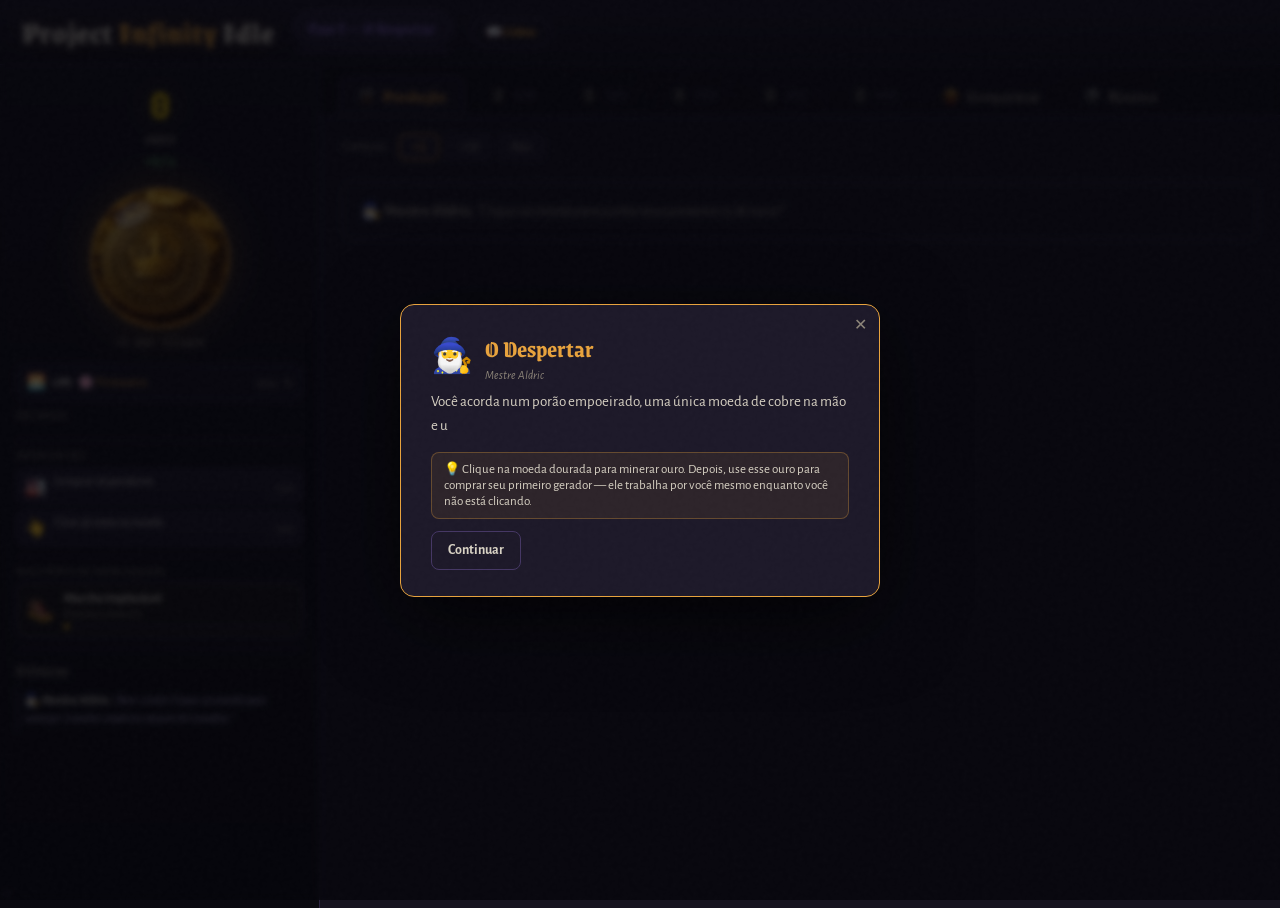
==== commit 42aae58a: "Fecha O2-O7 (organizacao) e D2/D5/D6/D8 (design) do AUDIT Parte 12 O2: Game.equipRelicFirstFree() + " ====
--- a/index.html
+++ b/index.html
@@ -21,7 +21,7 @@
     <div id="phase-progress" role="progressbar" aria-label="Progresso para a próxima fase"
          aria-valuemin="0" aria-valuemax="100" aria-valuenow="0"><div id="phase-progress-fill"></div></div>
   </div>
-  <button id="codex-btn" title="Códex — releia as histórias de Mestre Aldric">📖 Códex</button>
+  <button id="codex-btn" title="Códex — releia as histórias de Mestre Aldric">📖 Códex <span id="codex-pct" class="codex-pct-badge"></span></button>
   <div id="essence-badge" class="hidden" title="Essência: +2% de produção global por ponto, permanente">
     <span class="ess-icon">✦</span><span id="essence-count">0</span> Essência
   </div>
--- a/style.css
+++ b/style.css
@@ -102,6 +102,12 @@
   transition: border-color 0.15s, color 0.15s;
 }
 #codex-btn:hover { border-color: var(--gold-hi); color: var(--gold-hi); }
+/* AUDIT D8: badge de completude — só aparece quando há algo a mostrar (pct > 0, ver updateCodexBadge) */
+.codex-pct-badge {
+  font-size: 11px; font-weight: 700; color: var(--bg);
+  background: var(--gold-hi); border-radius: 10px; padding: 1px 6px; margin-left: 4px;
+}
+.codex-pct-badge:empty { display: none; }
 
 #essence-badge {
   margin-left: auto;
@@ -1365,7 +1371,10 @@
   }
   #left-panel.open #left-extra { display: block; }
 
-  #main-panel { flex: 1 1 auto; min-height: 0; }
+  /* AUDIT B13: com #left-panel.open (Recursos) mostrando #left-extra por inteiro, o conteúdo do
+     painel esquerdo podia superar a altura disponível e espremer #main-panel a 0 — nada do jogo
+     (incluindo a moeda dourada) ficava visível/clicável enquanto o painel estivesse aberto. */
+  #main-panel { flex: 1 1 auto; min-height: 30vh; }
 
   /* Alvos de toque confortáveis no celular (~44px, recomendação de acessibilidade) — só afeta o mobile */
   .buy-btn { min-height: 44px; }
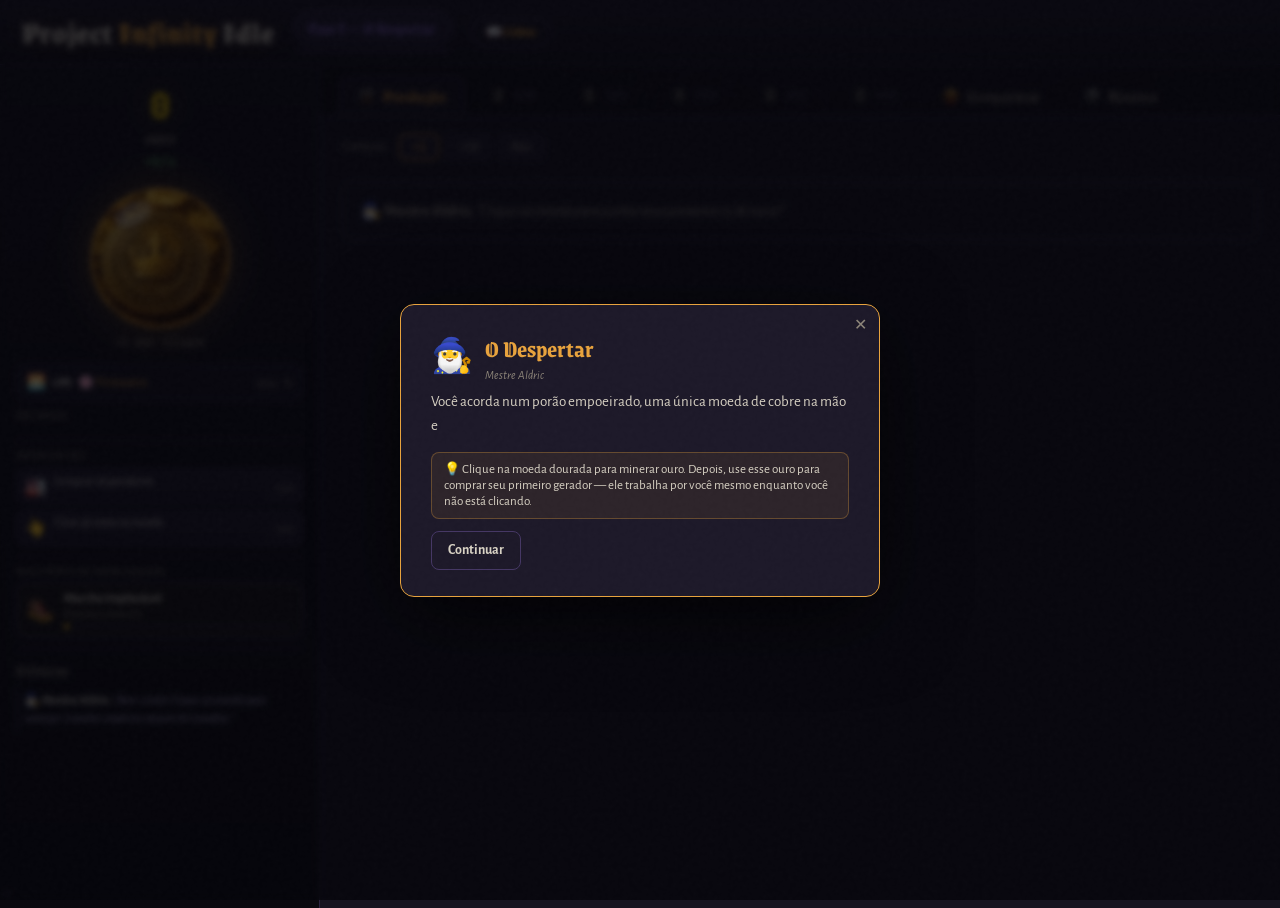
==== commit d74e5faa: "Versiona scripts/CSS com ?v=N contra cache misto pos-deploy Pages cacheia 10 min; sem versao, JS nov" ====
--- a/index.html
+++ b/index.html
@@ -8,7 +8,7 @@
 <link rel="preconnect" href="https://fonts.googleapis.com">
 <link rel="preconnect" href="https://fonts.gstatic.com" crossorigin>
 <link href="https://fonts.googleapis.com/css2?family=Grenze+Gotisch:wght@400;600;800&family=Alegreya+Sans:ital,wght@0,400;0,500;0,700;1,400&family=JetBrains+Mono:wght@400;700&display=swap" rel="stylesheet">
-<link rel="stylesheet" href="style.css">
+<link rel="stylesheet" href="style.css?v=1">
 </head>
 <body>
 <div id="grain"></div>
@@ -78,26 +78,26 @@
 <div id="toast-layer" role="status" aria-live="polite"></div>
 <div id="modal-layer" class="hidden"></div>
 
-<script src="js/format.js"></script>
-<script src="js/art-manifest.js"></script>
-<script src="js/data.js"></script>
-<script src="js/state.js"></script>
-<script src="js/game.js"></script>
-<script src="js/expansion.js"></script>
-<script src="js/relics.js"></script>
-<script src="js/bosses.js"></script>
-<script src="js/gearsets.js"></script>
-<script src="js/layers.js"></script>
-<script src="js/worldtree.js"></script>
-<script src="js/daily.js"></script>
-<script src="js/ui.js"></script>
-<script src="js/ui-ext.js"></script>
-<script src="js/relics-ui.js"></script>
-<script src="js/bosses-ui.js"></script>
-<script src="js/gearsets-ui.js"></script>
-<script src="js/layers-ui.js"></script>
-<script src="js/worldtree-ui.js"></script>
-<script src="js/daily-ui.js"></script>
-<script src="js/main.js"></script>
+<script src="js/format.js?v=1"></script>
+<script src="js/art-manifest.js?v=1"></script>
+<script src="js/data.js?v=1"></script>
+<script src="js/state.js?v=1"></script>
+<script src="js/game.js?v=1"></script>
+<script src="js/expansion.js?v=1"></script>
+<script src="js/relics.js?v=1"></script>
+<script src="js/bosses.js?v=1"></script>
+<script src="js/gearsets.js?v=1"></script>
+<script src="js/layers.js?v=1"></script>
+<script src="js/worldtree.js?v=1"></script>
+<script src="js/daily.js?v=1"></script>
+<script src="js/ui.js?v=1"></script>
+<script src="js/ui-ext.js?v=1"></script>
+<script src="js/relics-ui.js?v=1"></script>
+<script src="js/bosses-ui.js?v=1"></script>
+<script src="js/gearsets-ui.js?v=1"></script>
+<script src="js/layers-ui.js?v=1"></script>
+<script src="js/worldtree-ui.js?v=1"></script>
+<script src="js/daily-ui.js?v=1"></script>
+<script src="js/main.js?v=1"></script>
 </body>
 </html>
--- a/style.css
+++ b/style.css
@@ -487,6 +487,19 @@
   display: inline-block;
 }
 .boss-mech.hidden { display: none; }
+
+/* AUDIT D4: aviso do próximo chefe (âmbar/aviso, distinto do vermelho de mecânica JÁ ativa acima) */
+.upcoming-boss-mech {
+  font-size: 13px;
+  color: var(--gold-hi);
+  border: 1px solid rgba(255, 215, 0, 0.35);
+  background: rgba(255, 215, 0, 0.08);
+  border-radius: 8px;
+  padding: 4px 10px;
+  margin-bottom: 6px;
+  display: inline-block;
+}
+.upcoming-boss-mech.hidden { display: none; }
 
 /* ===== Heróis ===== */
 .hero-list { display: flex; flex-direction: column; gap: 8px; }
